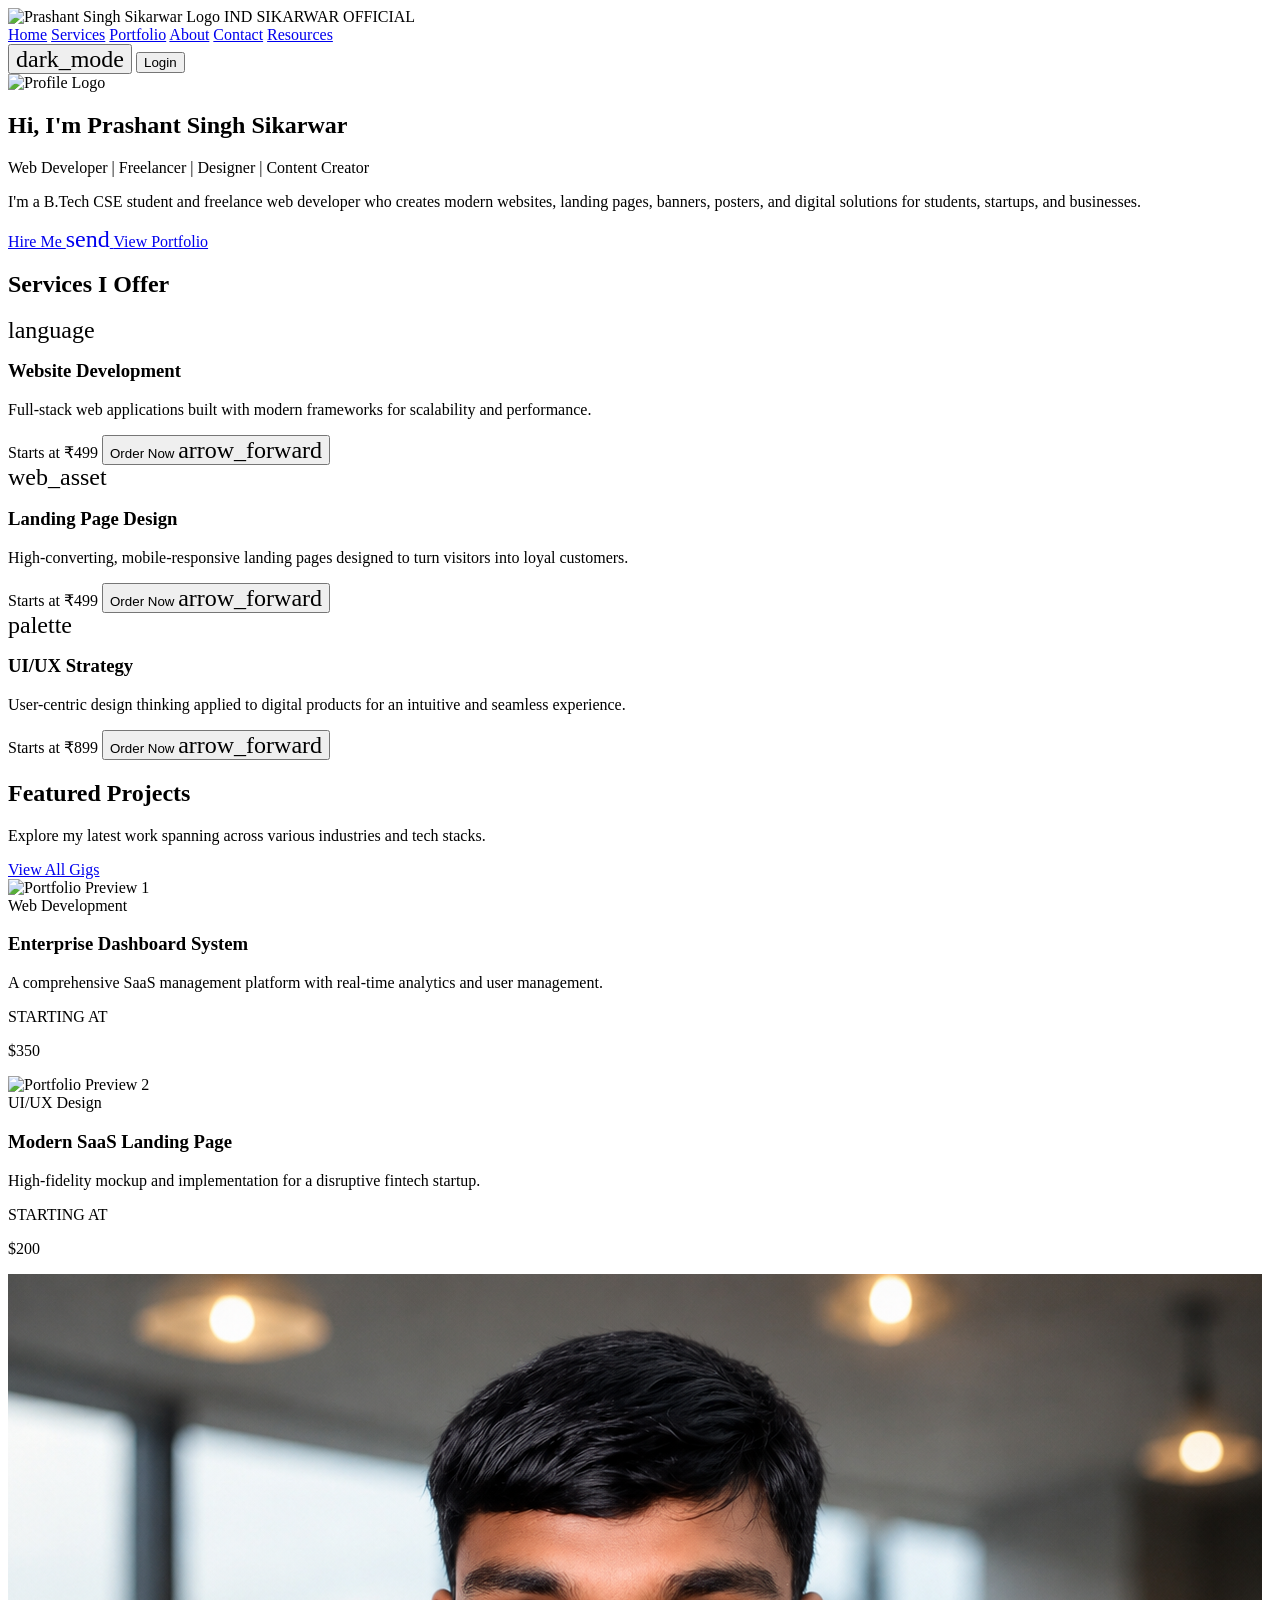
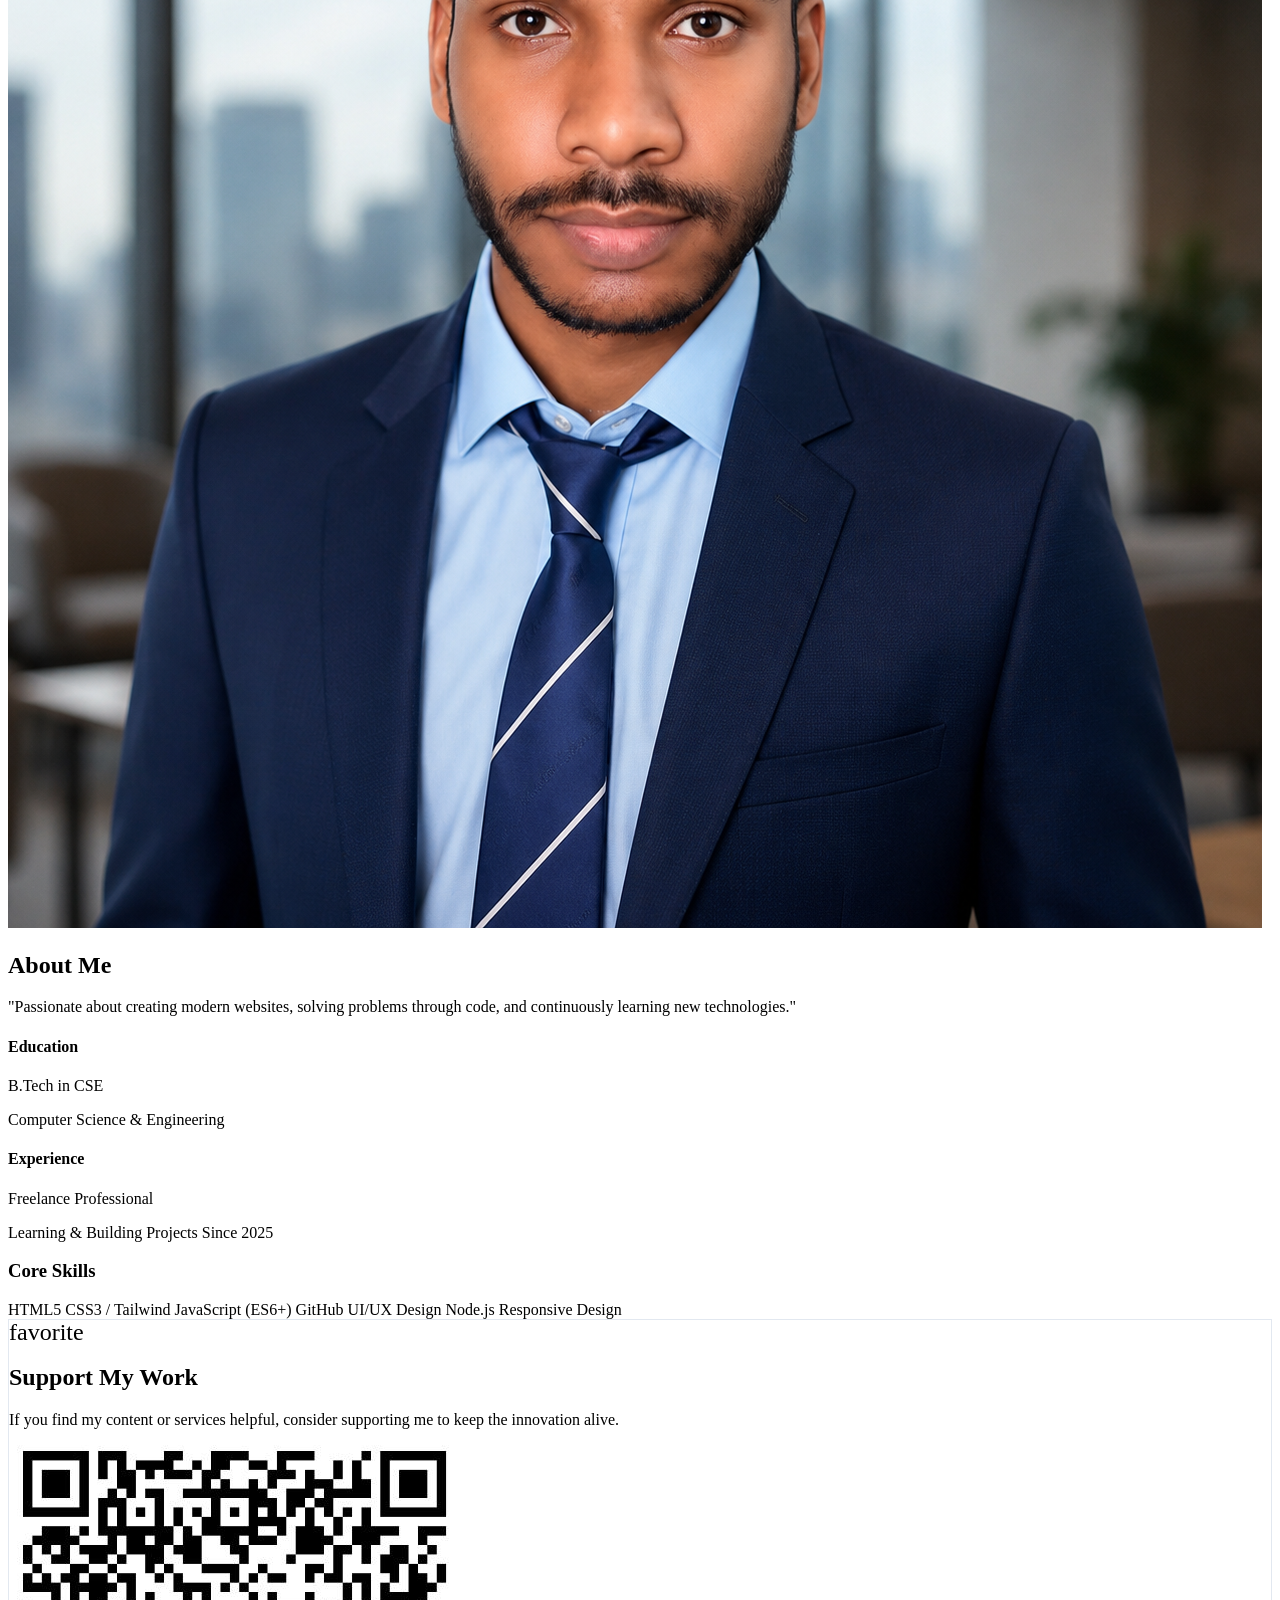
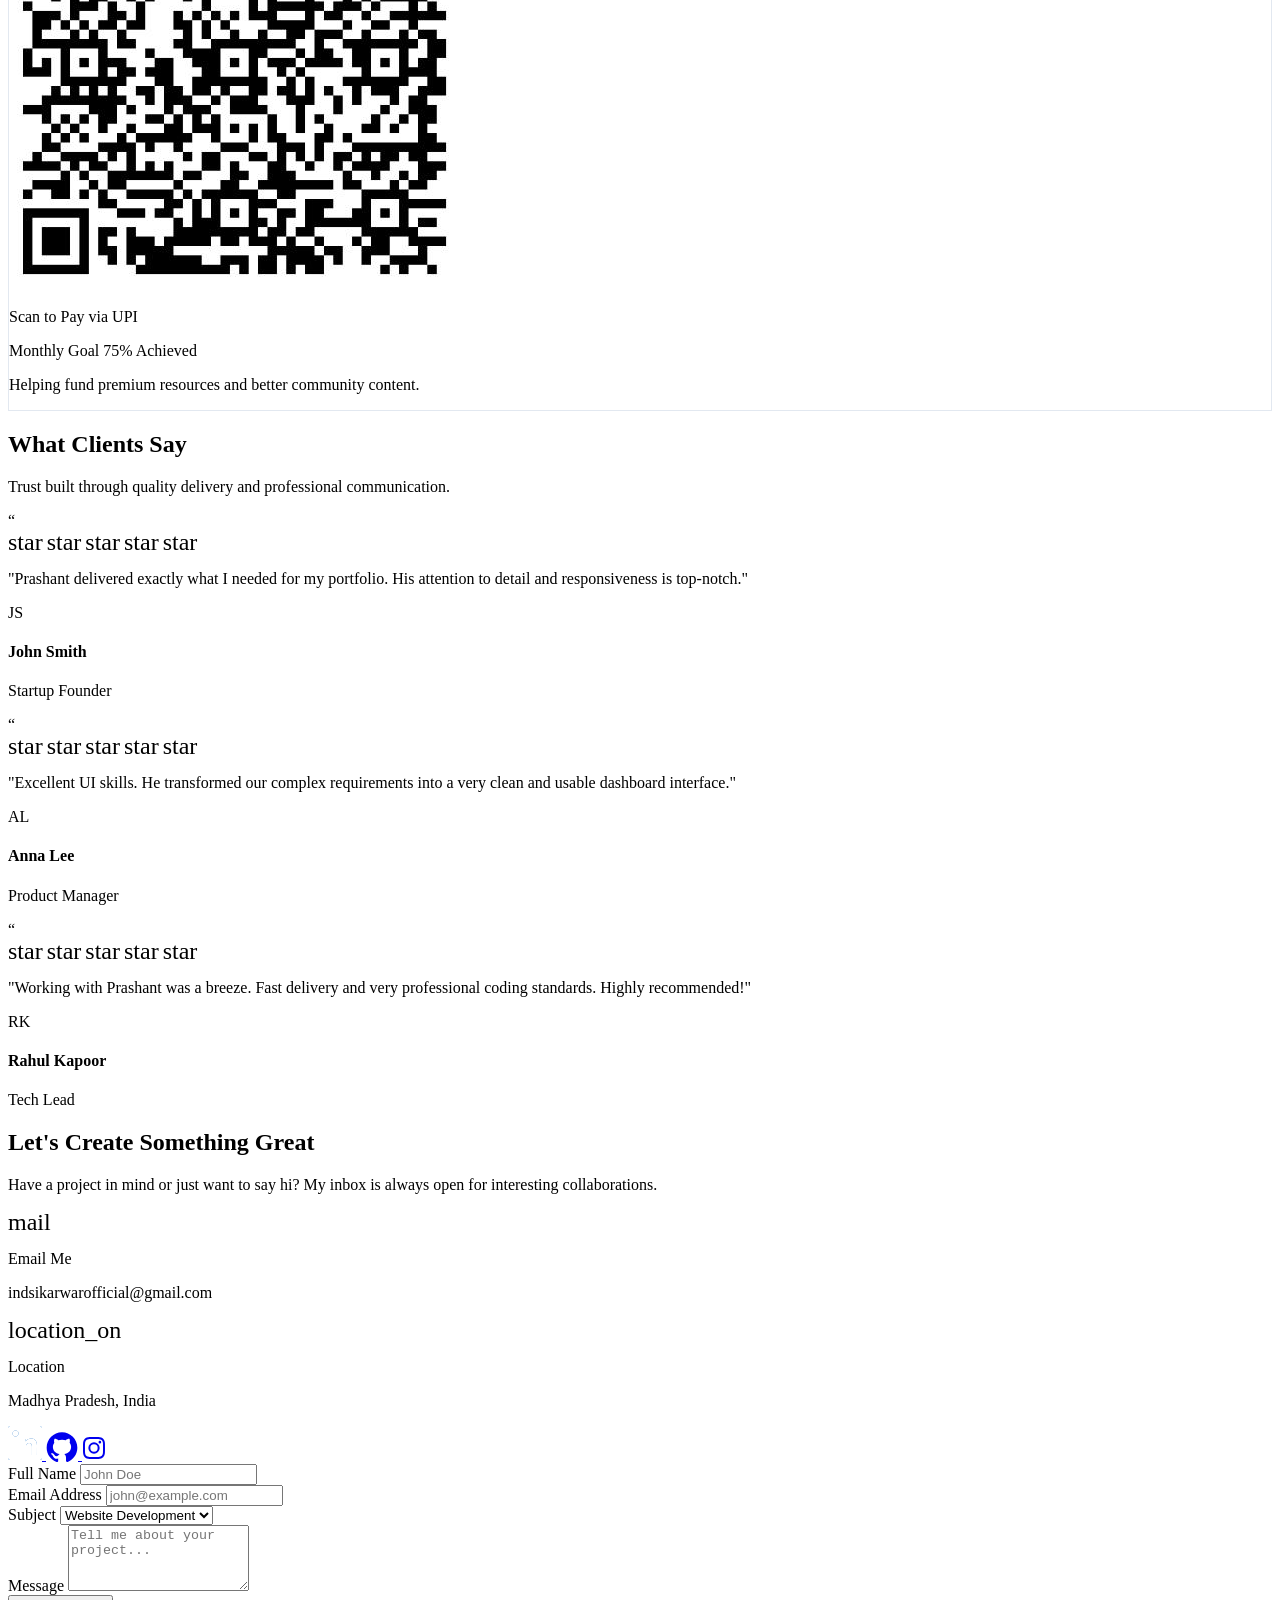
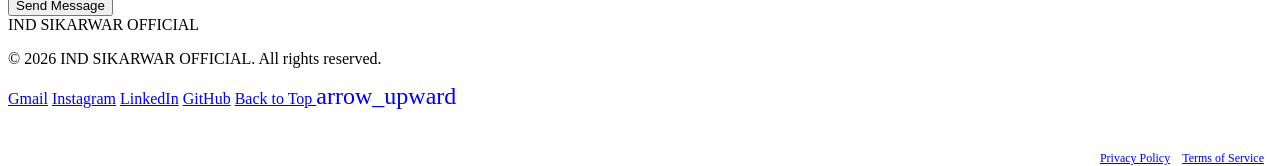
==== index.html @ ed334844 "Add files via upload" ====
<!DOCTYPE html><html class="scroll-smooth" lang="en"><head>
<meta charset="utf-8">
<meta content="width=device-width, initial-scale=1.0" name="viewport">
<title>IND SIKARWAR OFFICIAL | Web Developer &amp; Designer</title>
<script src="https://cdn.tailwindcss.com?plugins=forms,container-queries"></script>
<link href="m1.css" rel="stylesheet">
<link href="m2.css" rel="stylesheet">
<link href="m3.css" rel="stylesheet">
<script id="tailwind-config">
        tailwind.config = {
            darkMode: "class",
            theme: {
                extend: {
                    "colors": {
                        "background": "#f4fbf8",
                        "inverse-surface": "#2b3230",
                        "primary-fixed-dim": "#4fdbc8",
                        "surface-container-lowest": "#ffffff",
                        "on-background": "#161d1b",
                        "on-surface-variant": "#3c4947",
                        "surface-bright": "#f4fbf8",
                        "on-secondary-container": "#6d5200",
                        "on-tertiary-fixed": "#3a0b00",
                        "surface-container-high": "#e3eae7",
                        "tertiary-fixed": "#ffdbd0",
                        "surface-container-low": "#eff5f2",
                        "on-tertiary-container": "#6c2106",
                        "inverse-primary": "#4fdbc8",
                        "surface-container-highest": "#dde4e1",
                        "surface-tint": "#006b5f",
                        "on-surface": "#161d1b",
                        "on-error": "#ffffff",
                        "primary": "#006b5f",
                        "secondary": "#785a00",
                        "secondary-fixed-dim": "#f7be1d",
                        "error-container": "#ffdad6",
                        "surface-variant": "#dde4e1",
                        "on-secondary-fixed-variant": "#5a4300",
                        "surface": "#f4fbf8",
                        "on-primary-container": "#00423b",
                        "surface-dim": "#d5dbd9",
                        "on-primary-fixed-variant": "#005048",
                        "outline": "#6c7a77",
                        "secondary-fixed": "#ffdf9a",
                        "error": "#ba1a1a",
                        "secondary-container": "#fdc425",
                        "outline-variant": "#bbcac6",
                        "primary-container": "#14b8a6",
                        "on-primary": "#ffffff",
                        "on-secondary": "#ffffff",
                        "tertiary-container": "#f38764",
                        "tertiary": "#9b4426",
                        "tertiary-fixed-dim": "#ffb59e",
                        "surface-container": "#e9efec",
                        "on-primary-fixed": "#00201c",
                        "on-tertiary-fixed-variant": "#7c2d11",
                        "inverse-on-surface": "#ecf2ef",
                        "on-error-container": "#93000a",
                        "primary-fixed": "#71f8e4",
                        "on-secondary-fixed": "#251a00",
                        "on-tertiary": "#ffffff"
                    },
                    "borderRadius": {
                        "DEFAULT": "0.25rem",
                        "lg": "0.5rem",
                        "xl": "0.75rem",
                        "full": "9999px"
                    },
                    "spacing": {
                        "xl": "80px",
                        "container-max": "1280px",
                        "base": "4px",
                        "xs": "8px",
                        "sm": "16px",
                        "md": "24px",
                        "lg": "48px",
                        "gutter": "24px"
                    },
                    "fontFamily": {
                        "display-lg-mobile": ["Sora"],
                        "body-md": ["Inter"],
                        "headline-md": ["Sora"],
                        "headline-sm": ["Sora"],
                        "body-lg": ["Inter"],
                        "display-lg": ["Sora"],
                        "label-caps": ["Inter"]
                    },
                    "fontSize": {
                        "display-lg-mobile": ["32px", {"lineHeight": "1.2", "letterSpacing": "-0.02em", "fontWeight": "700"}],
                        "body-md": ["16px", {"lineHeight": "1.6", "fontWeight": "400"}],
                        "headline-md": ["30px", {"lineHeight": "1.3", "fontWeight": "600"}],
                        "headline-sm": ["24px", {"lineHeight": "1.4", "fontWeight": "600"}],
                        "body-lg": ["18px", {"lineHeight": "1.6", "fontWeight": "400"}],
                        "display-lg": ["48px", {"lineHeight": "1.1", "letterSpacing": "-0.02em", "fontWeight": "700"}],
                        "label-caps": ["12px", {"lineHeight": "1.0", "letterSpacing": "0.05em", "fontWeight": "600"}]
                    }
                },
            },
        }
    </script>
<style>
        .glass-card {
            background: rgba(255, 255, 255, 0.7);
            backdrop-filter: blur(12px);
            border: 1px solid rgba(226, 232, 240, 1);
        }
        .hero-blob {
            filter: blur(60px);
            opacity: 0.4;
            z-index: -1;
        }
        .material-symbols-outlined {
            font-variation-settings: 'FILL' 0, 'wght' 400, 'GRAD' 0, 'opsz' 24;
        }
        .terms {
            position: absolute;
            /* bottom: 16px; */
            right: 16px;
            /* font-size: 12px; */
            /* margin-right: 16px; */
            margin-top: 40px;
        }
        .terms a {
            font-size: 12px;
            margin-left: 8px;
            text-decoration: underline;
        }
    </style>
</head>
<script src="scriptdark.js"></script>
<body class="bg-background text-on-background font-body-md selection:bg-primary-container selection:text-on-primary-container">
<!-- TopNavBar -->
<header class="fixed top-0 w-full z-50 bg-inverse-surface/80 backdrop-blur-md border-b border-white/10 shadow-md">
<nav class="flex justify-between items-center px-8 py-4 max-w-container-max mx-auto">
<div class="flex items-center gap-3">
<img alt="Prashant Singh Sikarwar Logo" class="w-10 h-10 rounded-full" src="https://lh3.googleusercontent.com/aida-public/[base64]">
<span class="font-display-lg-mobile text-[24px] font-bold text-primary-fixed">IND SIKARWAR OFFICIAL</span>
</div>
<div class="hidden md:flex gap-8 items-center">
<a class="text-primary-fixed-dim border-b-2 border-secondary font-bold pb-1 font-body-md text-body-md" href="#home">Home</a>
<a class="text-surface-container-highest hover:text-primary-fixed-dim transition-colors font-body-md text-body-md" href="#services">Services</a>
<a class="text-surface-container-highest hover:text-primary-fixed-dim transition-colors font-body-md text-body-md" href="#portfolio">Portfolio</a>
<a class="text-surface-container-highest hover:text-primary-fixed-dim transition-colors font-body-md text-body-md" href="#about">About</a>
<a class="text-surface-container-highest hover:text-primary-fixed-dim transition-colors font-body-md text-body-md" href="#contact">Contact</a>
<a class="text-surface-container-highest hover:text-primary-fixed-dim transition-colors font-body-md text-body-md" href="resources_downloads/code.html">Resources</a>
</div>
<div class="flex items-center gap-4">
<button id="darkModeToggle"
class="material-symbols-outlined text-primary-fixed-dim cursor-pointer hover:bg-white/5 p-2 rounded-full transition-all">
dark_mode
<!-- <span class="material-symbols-outlined text-primary-fixed-dim cursor-pointer hover:bg-white/5 p-2 rounded-full transition-all">dark_mode</span> -->
</button>

<a href="login_resource_center/code.html">
    <button class="bg-primary-container text-on-primary-container px-6 py-2 rounded-lg font-bold active:scale-95 transition-transform">Login</button>
</a>
</div>
</nav>
</header>
<main>
<!-- Hero Section -->
<section class="relative pt-32 pb-xl overflow-hidden px-gutter" id="home">
<div class="absolute top-20 left-1/4 w-72 h-72 bg-primary hero-blob rounded-full animate-pulse"></div>
<div class="absolute bottom-20 right-1/4 w-96 h-96 bg-secondary-container hero-blob rounded-full animate-bounce" style="animation-duration: 8s"></div>
<div class="max-w-container-max mx-auto text-center flex flex-col items-center">
<div class="mb-8 relative group">
<div class="absolute -inset-1 bg-gradient-to-r from-primary to-secondary rounded-full blur opacity-25 group-hover:opacity-50 transition duration-1000"></div>
<img alt="Profile Logo" class="relative w-40 h-40 rounded-full border-4 border-white shadow-xl" src="https://lh3.googleusercontent.com/aida-public/[base64]">
</div>
<h1 class="font-display-lg text-display-lg md:text-[64px] text-on-background mb-4">
                    Hi, I'm <span class="text-primary">Prashant Singh Sikarwar</span>
</h1>
<p class="font-headline-sm text-headline-sm text-on-surface-variant mb-6">
                    Web Developer | Freelancer | Designer | Content Creator
                </p>
<p class="max-w-2xl text-body-lg text-on-surface-variant mb-10 leading-relaxed">
                    I'm a B.Tech CSE student and freelance web developer who creates modern websites, landing pages, banners, posters, and digital solutions for students, startups, and businesses.
                </p>
<div class="flex flex-col sm:flex-row gap-4">
<a class="bg-primary text-on-primary px-10 py-4 rounded-xl font-bold text-body-lg hover:shadow-lg hover:shadow-primary/20 transition-all flex items-center gap-2" href="#contact">
                        Hire Me <span class="material-symbols-outlined">send</span>
</a>
<a class="border-2 border-primary text-primary px-10 py-4 rounded-xl font-bold text-body-lg hover:bg-primary/5 transition-all" href="#portfolio">
                        View Portfolio
                    </a>
</div>
</div>
</section>
<!-- Services Section -->
<section class="py-xl bg-surface-container-low px-gutter" id="services">
<div class="max-w-container-max mx-auto">
<div class="text-center mb-16">
<h2 class="font-display-lg text-display-lg text-on-background mb-4">Services I Offer</h2>
<div class="w-20 h-1.5 bg-primary mx-auto rounded-full"></div>
</div>
<div class="grid grid-cols-1 md:grid-cols-2 lg:grid-cols-3 gap-8">
<!-- Service Card 1 -->
<div class="bg-surface-container-lowest p-8 rounded-xl border border-outline-variant hover:-translate-y-2 transition-all duration-300 shadow-sm group">
<div class="w-14 h-14 bg-primary-container/10 text-primary rounded-xl flex items-center justify-center mb-6 group-hover:bg-primary group-hover:text-on-primary transition-colors">
<span class="material-symbols-outlined text-4xl">language</span>
</div>
<h3 class="font-headline-sm text-headline-sm mb-3">Website Development</h3>
<p class="text-on-surface-variant mb-6">Full-stack web applications built with modern frameworks for scalability and performance.</p>
<div class="flex items-center justify-between mt-auto">
<span class="text-secondary font-bold">Starts at ₹499</span>
<button class="text-primary font-bold flex items-center gap-1 hover:gap-2 transition-all">Order Now <span class="material-symbols-outlined">arrow_forward</span></button>
</div>
</div>
<!-- Service Card 2 -->
<div class="bg-surface-container-lowest p-8 rounded-xl border border-outline-variant hover:-translate-y-2 transition-all duration-300 shadow-sm group">
<div class="w-14 h-14 bg-primary-container/10 text-primary rounded-xl flex items-center justify-center mb-6 group-hover:bg-primary group-hover:text-on-primary transition-colors">
<span class="material-symbols-outlined text-4xl">web_asset</span>
</div>
<h3 class="font-headline-sm text-headline-sm mb-3">Landing Page Design</h3>
<p class="text-on-surface-variant mb-6">High-converting, mobile-responsive landing pages designed to turn visitors into loyal customers.</p>
<div class="flex items-center justify-between mt-auto">
<span class="text-secondary font-bold">Starts at ₹499</span>
<button class="text-primary font-bold flex items-center gap-1 hover:gap-2 transition-all">Order Now <span class="material-symbols-outlined">arrow_forward</span></button>
</div>
</div>
<!-- Service Card 3 -->
<div class="bg-surface-container-lowest p-8 rounded-xl border border-outline-variant hover:-translate-y-2 transition-all duration-300 shadow-sm group">
<div class="w-14 h-14 bg-primary-container/10 text-primary rounded-xl flex items-center justify-center mb-6 group-hover:bg-primary group-hover:text-on-primary transition-colors">
<span class="material-symbols-outlined text-4xl">palette</span>
</div>
<h3 class="font-headline-sm text-headline-sm mb-3">UI/UX Strategy</h3>
<p class="text-on-surface-variant mb-6">User-centric design thinking applied to digital products for an intuitive and seamless experience.</p>
<div class="flex items-center justify-between mt-auto">
<span class="text-secondary font-bold">Starts at ₹899</span>
<button class="text-primary font-bold flex items-center gap-1 hover:gap-2 transition-all">Order Now <span class="material-symbols-outlined">arrow_forward</span></button>
</div>
</div>
</div>
</div>
</section>
<!-- Portfolio Section -->
<section class="py-xl px-gutter" id="portfolio">
<div class="max-w-container-max mx-auto">
<div class="flex flex-col md:flex-row justify-between items-end mb-16 gap-4">
<div>
<h2 class="font-display-lg text-display-lg text-on-background mb-2">Featured Projects</h2>
<p class="text-on-surface-variant max-w-md">Explore my latest work spanning across various industries and tech stacks.</p>
</div>
<a class="text-primary font-bold border-b-2 border-primary pb-1" href="#">View All Gigs</a>
</div>
<div class="grid grid-cols-1 md:grid-cols-2 gap-10">
<!-- Portfolio Item 1 -->
<div class="group cursor-pointer">
<div class="overflow-hidden rounded-xl bg-surface-container mb-4 shadow-sm">
<img alt="Portfolio Preview 1" class="w-full aspect-[1.75] object-cover group-hover:scale-105 transition-transform duration-500" src="https://lh3.googleusercontent.com/aida-public/[base64]">
</div>
<div class="flex justify-between items-start">
<div>
<span class="bg-primary-container/10 text-primary px-3 py-1 rounded-full text-xs font-bold mb-2 inline-block">Web Development</span>
<h3 class="font-headline-sm text-headline-sm mb-2 group-hover:text-primary transition-colors">Enterprise Dashboard System</h3>
<p class="text-on-surface-variant line-clamp-2">A comprehensive SaaS management platform with real-time analytics and user management.</p>
</div>
<div class="text-right">
<p class="text-label-caps text-on-surface-variant mb-1">STARTING AT</p>
<p class="font-bold text-headline-sm text-on-surface">$350</p>
</div>
</div>
</div>
<!-- Portfolio Item 2 -->
<div class="group cursor-pointer">
<div class="overflow-hidden rounded-xl bg-surface-container mb-4 shadow-sm">
<img alt="Portfolio Preview 2" class="w-full aspect-[1.75] object-cover group-hover:scale-105 transition-transform duration-500" src="https://lh3.googleusercontent.com/aida-public/[base64]">
</div>
<div class="flex justify-between items-start">
<div>
<span class="bg-secondary-container/10 text-secondary-fixed-dim px-3 py-1 rounded-full text-xs font-bold mb-2 inline-block">UI/UX Design</span>
<h3 class="font-headline-sm text-headline-sm mb-2 group-hover:text-primary transition-colors">Modern SaaS Landing Page</h3>
<p class="text-on-surface-variant line-clamp-2">High-fidelity mockup and implementation for a disruptive fintech startup.</p>
</div>
<div class="text-right">
<p class="text-label-caps text-on-surface-variant mb-1">STARTING AT</p>
<p class="font-bold text-headline-sm text-on-surface">$200</p>
</div>
</div>
</div>
</div>
</div>
</section>
<!-- About Me & Skills Section -->
<section class="py-xl bg-surface-container px-gutter" id="about">
<div class="max-w-container-max mx-auto">
<div class="grid grid-cols-1 lg:grid-cols-12 gap-12 items-center">
<div class="lg:col-span-5">
<div class="relative">
<div class="absolute -top-4 -left-4 w-24 h-24 border-t-4 border-l-4 border-primary rounded-tl-3xl"></div>
<img alt="Prashant Singh Sikarwar" class="w-full aspect-square object-cover rounded-3xl shadow-2xl relative z-10" src="i am.png">
<div class="absolute -bottom-4 -right-4 w-24 h-24 border-b-4 border-r-4 border-secondary rounded-br-3xl"></div>
</div>
</div>
<div class="lg:col-span-7">
<h2 class="font-display-lg text-display-lg mb-6">About Me</h2>
<div class="bg-surface-container-lowest p-8 rounded-2xl mb-8 border border-outline-variant">
<p class="text-body-lg text-on-surface-variant mb-6 italic">
                                "Passionate about creating modern websites, solving problems through code, and continuously learning new technologies."
                            </p>
<div class="grid grid-cols-1 md:grid-cols-2 gap-6">
<div>
<h4 class="font-bold text-primary mb-1">Education</h4>
<p class="text-on-surface font-semibold">B.Tech in CSE</p>
<p class="text-on-surface-variant text-sm">Computer Science &amp; Engineering</p>
</div>
<div>
<h4 class="font-bold text-primary mb-1">Experience</h4>
<p class="text-on-surface font-semibold">Freelance Professional</p>
<p class="text-on-surface-variant text-sm">Learning & Building Projects Since 2025</p>
</div>
</div>
</div>
<h3 class="font-headline-sm text-headline-sm mb-4">Core Skills</h3>
<div class="flex flex-wrap gap-3">
<span class="px-4 py-2 bg-primary/10 text-primary rounded-lg font-bold">HTML5</span>
<span class="px-4 py-2 bg-primary/10 text-primary rounded-lg font-bold">CSS3 / Tailwind</span>
<span class="px-4 py-2 bg-primary/10 text-primary rounded-lg font-bold">JavaScript (ES6+)</span>
<span class="px-4 py-2 bg-primary/10 text-primary rounded-lg font-bold">GitHub</span>
<span class="px-4 py-2 bg-primary/10 text-primary rounded-lg font-bold">UI/UX Design</span>
<span class="px-4 py-2 bg-primary/10 text-primary rounded-lg font-bold">Node.js</span>
<span class="px-4 py-2 bg-primary/10 text-primary rounded-lg font-bold">Responsive Design</span>
</div>
</div>
</div>
</div>
</section>
<!-- Donate Section -->
<section class="py-xl px-gutter">
<div class="max-w-4xl mx-auto glass-card p-10 rounded-3xl text-center shadow-xl border-primary/10">
<div class="flex justify-center mb-6">
<div class="w-16 h-16 bg-secondary-container rounded-full flex items-center justify-center text-on-secondary-container">
<span class="material-symbols-outlined text-4xl">favorite</span>
</div>
</div>
<h2 class="font-display-lg text-headline-md mb-4">Support My Work</h2>
<p class="text-on-surface-variant mb-8 max-w-lg mx-auto">If you find my content or services helpful, consider supporting me to keep the innovation alive.</p>
<div class="flex flex-col md:flex-row items-center gap-10 bg-surface-container-low p-6 rounded-2xl">
<div class="bg-white p-4 rounded-xl shadow-inner">
<div class="w-32 h-32 bg-slate-100 flex items-center justify-center rounded border border-dashed border-slate-300">
<span class="material-symbols-outlined text-4xl text-slate-400"><img src="my qr.jpeg" alt="qr code" class="qr"></span>
</div>
<p class="mt-2 text-[10px] font-bold text-slate-500 uppercase tracking-widest">Scan to Pay via UPI</p>
</div>
<div class="flex-1 w-full text-left">
<div class="flex justify-between items-center mb-2">
<span class="font-bold text-on-surface">Monthly Goal</span>
<span class="text-primary font-bold">75% Achieved</span>
</div>
<div class="w-full bg-surface-variant h-4 rounded-full overflow-hidden">
<div class="bg-primary h-full w-[75%] rounded-full shadow-[0_0_10px_rgba(0,107,95,0.4)]"></div>
</div>
<p class="mt-4 text-sm text-on-surface-variant">Helping fund premium resources and better community content.</p>
</div>
</div>
</div>
</section>
<!-- Testimonials -->
<section class="py-xl bg-surface-bright px-gutter">
<div class="max-w-container-max mx-auto">
<div class="text-center mb-16">
<h2 class="font-display-lg text-display-lg mb-4">What Clients Say</h2>
<p class="text-on-surface-variant">Trust built through quality delivery and professional communication.</p>
</div>
<div class="grid grid-cols-1 md:grid-cols-3 gap-8">
<!-- Testimonial 1 -->
<div class="bg-surface-container-lowest p-8 rounded-xl border border-outline-variant shadow-sm relative">
<div class="absolute -top-4 left-8 text-6xl text-primary/20 font-serif">“</div>
<div class="flex gap-1 mb-4 text-secondary">
<span class="material-symbols-outlined" style="font-variation-settings: 'FILL' 1;">star</span>
<span class="material-symbols-outlined" style="font-variation-settings: 'FILL' 1;">star</span>
<span class="material-symbols-outlined" style="font-variation-settings: 'FILL' 1;">star</span>
<span class="material-symbols-outlined" style="font-variation-settings: 'FILL' 1;">star</span>
<span class="material-symbols-outlined" style="font-variation-settings: 'FILL' 1;">star</span>
</div>
<p class="text-on-surface-variant mb-6">"Prashant delivered exactly what I needed for my portfolio. His attention to detail and responsiveness is top-notch."</p>
<div class="flex items-center gap-4">
<div class="w-12 h-12 bg-surface-container rounded-full flex items-center justify-center text-primary font-bold">JS</div>
<div>
<h4 class="font-bold">John Smith</h4>
<p class="text-xs text-on-surface-variant">Startup Founder</p>
</div>
</div>
</div>
<!-- Testimonial 2 -->
<div class="bg-surface-container-lowest p-8 rounded-xl border border-outline-variant shadow-sm relative">
<div class="absolute -top-4 left-8 text-6xl text-primary/20 font-serif">“</div>
<div class="flex gap-1 mb-4 text-secondary">
<span class="material-symbols-outlined" style="font-variation-settings: 'FILL' 1;">star</span>
<span class="material-symbols-outlined" style="font-variation-settings: 'FILL' 1;">star</span>
<span class="material-symbols-outlined" style="font-variation-settings: 'FILL' 1;">star</span>
<span class="material-symbols-outlined" style="font-variation-settings: 'FILL' 1;">star</span>
<span class="material-symbols-outlined" style="font-variation-settings: 'FILL' 1;">star</span>
</div>
<p class="text-on-surface-variant mb-6">"Excellent UI skills. He transformed our complex requirements into a very clean and usable dashboard interface."</p>
<div class="flex items-center gap-4">
<div class="w-12 h-12 bg-surface-container rounded-full flex items-center justify-center text-primary font-bold">AL</div>
<div>
<h4 class="font-bold">Anna Lee</h4>
<p class="text-xs text-on-surface-variant">Product Manager</p>
</div>
</div>
</div>
<!-- Testimonial 3 -->
<div class="bg-surface-container-lowest p-8 rounded-xl border border-outline-variant shadow-sm relative">
<div class="absolute -top-4 left-8 text-6xl text-primary/20 font-serif">“</div>
<div class="flex gap-1 mb-4 text-secondary">
<span class="material-symbols-outlined" style="font-variation-settings: 'FILL' 1;">star</span>
<span class="material-symbols-outlined" style="font-variation-settings: 'FILL' 1;">star</span>
<span class="material-symbols-outlined" style="font-variation-settings: 'FILL' 1;">star</span>
<span class="material-symbols-outlined" style="font-variation-settings: 'FILL' 1;">star</span>
<span class="material-symbols-outlined" style="font-variation-settings: 'FILL' 1;">star</span>
</div>
<p class="text-on-surface-variant mb-6">"Working with Prashant was a breeze. Fast delivery and very professional coding standards. Highly recommended!"</p>
<div class="flex items-center gap-4">
<div class="w-12 h-12 bg-surface-container rounded-full flex items-center justify-center text-primary font-bold">RK</div>
<div>
<h4 class="font-bold">Rahul Kapoor</h4>
<p class="text-xs text-on-surface-variant">Tech Lead</p>
</div>
</div>
</div>
</div>
</div>
</section>
<!-- Contact Section -->
<section class="py-xl px-gutter bg-on-background text-on-primary" id="contact">
<div class="max-w-container-max mx-auto">
<div class="grid grid-cols-1 lg:grid-cols-2 gap-16">
<div>
<h2 class="font-display-lg text-display-lg mb-6">Let's Create Something Great</h2>
<p class="text-surface-variant text-body-lg mb-10">Have a project in mind or just want to say hi? My inbox is always open for interesting collaborations.</p>
<div class="space-y-6">
<div class="flex items-center gap-4">
<div class="w-12 h-12 bg-primary/20 rounded-full flex items-center justify-center text-primary-fixed">
<span class="material-symbols-outlined">mail</span>
</div>
<div>
<p class="text-xs text-surface-variant uppercase font-bold">Email Me</p>
<p class="text-lg">indsikarwarofficial@gmail.com</p>
</div>
</div>
<div class="flex items-center gap-4">
<div class="w-12 h-12 bg-primary/20 rounded-full flex items-center justify-center text-primary-fixed">
<span class="material-symbols-outlined">location_on</span>
</div>
<div>
<p class="text-xs text-surface-variant uppercase font-bold">Location</p>
<p class="text-lg">Madhya Pradesh, India</p>
</div>
</div>
</div>
<div class="flex gap-4 mt-12">
<a class="w-12 h-12 bg-white/5 hover:bg-primary transition-colors rounded-full flex items-center justify-center" href="https://www.linkedin.com/in/prashant-singh-sikarwar-1aa731371/">
<!-- <img alt="LinkedIn" class="w-6 h-6 invert" src="https://lh3.googleusercontent.com/aida-public/[base64]"> -->
 <svg class="w-6 h-6 invert" xmlns="http://www.w3.org/2000/svg" id="linkedin-bug-blue-medium" width="34" height="34" aria-hidden="false" data-supported-dps="34x34" viewBox="0 0 34 34" data-token-id="417" class="_77e28b92 _4bc1e617 d86a795a _5fedb806" componentkey="4190caa9-7aed-488a-9123-72245e78bc7b" role="img" aria-label="LinkedIn" style="width: 34px; min-width: 34px; height: 34px; min-height: 34px;"><path fill="#0a66c2" d="M34 2.5v29a2.5 2.5 0 0 1-2.5 2.5h-29A2.5 2.5 0 0 1 0 31.5v-29A2.5 2.5 0 0 1 2.5 0h29A2.5 2.5 0 0 1 34 2.5M10 13H5v16h5zm.45-5.5a2.88 2.88 0 0 0-2.86-2.9H7.5a2.9 2.9 0 0 0 0 5.8 2.88 2.88 0 0 0 2.95-2.81zM29 19.28c0-4.81-3.06-6.68-6.1-6.68a5.7 5.7 0 0 0-5.06 2.58h-.14V13H13v16h5v-8.51a3.32 3.32 0 0 1 3-3.58h.19c1.59 0 2.77 1 2.77 3.52V29h5z" display="var(--svgDisplayLight)"></path><path fill="#fff" d="M34 2.5v29a2.5 2.5 0 0 1-2.5 2.5h-29A2.5 2.5 0 0 1 0 31.5v-29A2.5 2.5 0 0 1 2.5 0h29A2.5 2.5 0 0 1 34 2.5M10 13H5v16h5zm.45-5.5a2.88 2.88 0 0 0-2.86-2.9H7.5a2.9 2.9 0 0 0 0 5.8 2.88 2.88 0 0 0 2.95-2.81zM29 19.28c0-4.81-3.06-6.68-6.1-6.68a5.7 5.7 0 0 0-5.06 2.58h-.14V13H13v16h5v-8.51a3.32 3.32 0 0 1 3-3.58h.19c1.59 0 2.77 1 2.77 3.52V29h5z" display="var(--svgDisplayDark)"></path></svg>
</a>
<a class="w-12 h-12 bg-white/5 hover:bg-primary transition-colors rounded-full flex items-center justify-center" href="https://github.com/sikarwarbhai94">
<!-- <img alt="GitHub" class="w-6 h-6 invert" src="https://lh3.googleusercontent.com/aida-public/[base64]"> -->
 <svg data-component="Octicon" aria-hidden="true" focusable="false" class="w-6 h-6 invert" viewBox="0 0 24 24" width="32" height="32" fill="currentColor" display="inline-block" overflow="visible" style="vertical-align:text-bottom"><path d="M10.226 17.284c-2.965-.36-5.054-2.493-5.054-5.256 0-1.123.404-2.336 1.078-3.144-.292-.741-.247-2.314.09-2.965.898-.112 2.111.36 2.83 1.01.853-.269 1.752-.404 2.853-.404 1.1 0 1.999.135 2.807.382.696-.629 1.932-1.1 2.83-.988.315.606.36 2.179.067 2.942.72.854 1.101 2 1.101 3.167 0 2.763-2.089 4.852-5.098 5.234.763.494 1.28 1.572 1.28 2.807v2.336c0 .674.561 1.056 1.235.786 4.066-1.55 7.255-5.615 7.255-10.646C23.5 6.188 18.334 1 11.978 1 5.62 1 .5 6.188.5 12.545c0 4.986 3.167 9.12 7.435 10.669.606.225 1.19-.18 1.19-.786V20.63a2.9 2.9 0 0 1-1.078.224c-1.483 0-2.359-.808-2.987-2.313-.247-.607-.517-.966-1.034-1.033-.27-.023-.359-.135-.359-.27 0-.27.45-.471.898-.471.652 0 1.213.404 1.797 1.235.45.651.921.943 1.483.943.561 0 .92-.202 1.437-.719.382-.381.674-.718.944-.943"></path></svg>
</a>
<a class="w-12 h-12 bg-white/5 hover:bg-primary transition-colors rounded-full flex items-center justify-center" href="https://www.instagram.com/sikarwar_yt/">
<!-- <img alt="Instagram" class="w-6 h-6 invert" src="https://lh3.googleusercontent.com/aida-public/[base64]"> -->
  <svg aria-label="Instagram" class="w-6 h-6 invert" fill="currentColor" height="24" role="img" viewBox="0 0 24 24" width="24"><title>Instagram</title><path d="M12 2.982c2.937 0 3.285.011 4.445.064a6.087 6.087 0 0 1 2.042.379 3.408 3.408 0 0 1 1.265.823 3.408 3.408 0 0 1 .823 1.265 6.087 6.087 0 0 1 .379 2.042c.053 1.16.064 1.508.064 4.445s-.011 3.285-.064 4.445a6.087 6.087 0 0 1-.379 2.042 3.643 3.643 0 0 1-2.088 2.088 6.087 6.087 0 0 1-2.042.379c-1.16.053-1.508.064-4.445.064s-3.285-.011-4.445-.064a6.087 6.087 0 0 1-2.043-.379 3.408 3.408 0 0 1-1.264-.823 3.408 3.408 0 0 1-.823-1.265 6.087 6.087 0 0 1-.379-2.042c-.053-1.16-.064-1.508-.064-4.445s.011-3.285.064-4.445a6.087 6.087 0 0 1 .379-2.042 3.408 3.408 0 0 1 .823-1.265 3.408 3.408 0 0 1 1.265-.823 6.087 6.087 0 0 1 2.042-.379c1.16-.053 1.508-.064 4.445-.064M12 1c-2.987 0-3.362.013-4.535.066a8.074 8.074 0 0 0-2.67.511 5.392 5.392 0 0 0-1.949 1.27 5.392 5.392 0 0 0-1.269 1.948 8.074 8.074 0 0 0-.51 2.67C1.012 8.638 1 9.013 1 12s.013 3.362.066 4.535a8.074 8.074 0 0 0 .511 2.67 5.392 5.392 0 0 0 1.27 1.949 5.392 5.392 0 0 0 1.948 1.269 8.074 8.074 0 0 0 2.67.51C8.638 22.988 9.013 23 12 23s3.362-.013 4.535-.066a8.074 8.074 0 0 0 2.67-.511 5.625 5.625 0 0 0 3.218-3.218 8.074 8.074 0 0 0 .51-2.67C22.988 15.362 23 14.987 23 12s-.013-3.362-.066-4.535a8.074 8.074 0 0 0-.511-2.67 5.392 5.392 0 0 0-1.27-1.949 5.392 5.392 0 0 0-1.948-1.269 8.074 8.074 0 0 0-2.67-.51C15.362 1.012 14.987 1 12 1Zm0 5.351A5.649 5.649 0 1 0 17.649 12 5.649 5.649 0 0 0 12 6.351Zm0 9.316A3.667 3.667 0 1 1 15.667 12 3.667 3.667 0 0 1 12 15.667Zm5.872-10.859a1.32 1.32 0 1 0 1.32 1.32 1.32 1.32 0 0 0-1.32-1.32Z"></path></svg>
</a>
</div>
</div>
<div class="bg-white/5 p-8 md:p-10 rounded-3xl border border-white/10 backdrop-blur-sm">
<form class="space-y-6">
<div class="grid grid-cols-1 md:grid-cols-2 gap-6">
<div class="space-y-2">
<label class="text-sm font-bold text-surface-variant">Full Name</label>
<input class="w-full bg-white/5 border border-white/10 rounded-xl px-4 py-3 focus:ring-2 focus:ring-primary outline-none text-white transition-all" placeholder="John Doe" type="text">
</div>
<div class="space-y-2">
<label class="text-sm font-bold text-surface-variant">Email Address</label>
<input class="w-full bg-white/5 border border-white/10 rounded-xl px-4 py-3 focus:ring-2 focus:ring-primary outline-none text-white transition-all" placeholder="john@example.com" type="email">
</div>
</div>
<div class="space-y-2">
<label class="text-sm font-bold text-surface-variant">Subject</label>
<select class="w-full bg-white/5 border border-white/10 rounded-xl px-4 py-3 focus:ring-2 focus:ring-primary outline-none text-white transition-all appearance-none">
<option class="bg-on-background">Website Development</option>
<option class="bg-on-background">Landing Page</option>
<option class="bg-on-background">UI/UX Design</option>
<option class="bg-on-background">Other Inquiry</option>
</select>
</div>
<div class="space-y-2">
<label class="text-sm font-bold text-surface-variant">Message</label>
<textarea class="w-full bg-white/5 border border-white/10 rounded-xl px-4 py-3 focus:ring-2 focus:ring-primary outline-none text-white transition-all" placeholder="Tell me about your project..." rows="4"></textarea>
</div>
<button class="w-full bg-primary py-4 rounded-xl font-bold text-lg hover:bg-primary-fixed-dim hover:text-on-primary-fixed transition-colors" type="submit">Send Message</button>
</form>
</div>
</div>
</div>
</section>
</main>
<!-- Footer -->
<footer class="bg-inverse-surface dark:bg-on-background w-full py-lg border-t border-outline-variant">
<div class="flex flex-col md:flex-row justify-between items-center px-gutter max-w-container-max mx-auto">
<div class="mb-6 md:mb-0">
<span class="font-headline-sm text-headline-sm text-primary-fixed block mb-2">IND SIKARWAR OFFICIAL</span>
<p class="text-surface-variant text-body-md">© 2026 IND SIKARWAR OFFICIAL. All rights reserved.</p>
</div>
<div class="flex flex-wrap justify-center gap-6">
<a class="text-surface-variant hover:text-secondary-fixed transition-colors font-body-md text-body-md" href="mailto:indsikarwarofficial@gmail.com">Gmail</a>
<a class="text-surface-variant hover:text-secondary-fixed transition-colors font-body-md text-body-md" href="https://www.instagram.com/sikarwar_yt/">Instagram</a>
<a class="text-surface-variant hover:text-secondary-fixed transition-colors font-body-md text-body-md" href="https://www.linkedin.com/in/prashant-singh-sikarwar-1aa731371/">LinkedIn</a>
<a class="text-surface-variant hover:text-secondary-fixed transition-colors font-body-md text-body-md" href="https://github.com/sikarwarbhai94">GitHub</a>
<a class="text-secondary-container font-body-md text-body-md hover:-translate-y-1 transition-transform inline-flex items-center gap-1" href="#home">Back to Top <span class="material-symbols-outlined text-sm">arrow_upward</span></a>
<div class="terms">
<a class="text-surface-variant hover:text-secondary-fixed transition-colors font-body-md text-body-md" href="Privacy Policy\privacy.html">Privacy Policy</a>
<a class="text-surface-variant hover:text-secondary-fixed transition-colors font-body-md text-body-md" href="Privacy Policy\terms.html">Terms of Service</a>
</div>
</div>
</div>
</footer>
<script>
        // Micro-interactions and effects
        document.addEventListener('DOMContentLoaded', () => {
            const navbar = document.querySelector('header');
            window.addEventListener('scroll', () => {
                if (window.scrollY > 50) {
                    navbar.classList.add('py-2', 'shadow-lg');
                    navbar.classList.remove('py-4', 'shadow-md');
                } else {
                    navbar.classList.add('py-4', 'shadow-md');
                    navbar.classList.remove('py-2', 'shadow-lg');
                }
            });

            // Smooth scroll active state observation
            const sections = document.querySelectorAll('section');
            const navLinks = document.querySelectorAll('header nav a');

            window.addEventListener('scroll', () => {
                let current = '';
                sections.forEach(section => {
                    const sectionTop = section.offsetTop;
                    const sectionHeight = section.clientHeight;
                    if (pageYOffset >= (sectionTop - 200)) {
                        current = section.getAttribute('id');
                    }
                });

                navLinks.forEach(link => {
                    link.classList.remove('text-primary-fixed-dim', 'border-b-2', 'border-secondary', 'font-bold');
                    link.classList.add('text-surface-container-highest');
                    if (link.getAttribute('href') === `#${current}`) {
                        link.classList.add('text-primary-fixed-dim', 'border-b-2', 'border-secondary', 'font-bold');
                        link.classList.remove('text-surface-container-highest');
                    }
                });
            });
        });
</script>


</body></html>
---- m1.css ----
/* cyrillic-ext */
@font-face {
  font-family: 'Inter';
  font-style: normal;
  font-weight: 400;
  src: url(https://fonts.gstatic.com/s/inter/v20/UcC73FwrK3iLTeHuS_nVMrMxCp50SjIa2JL7SUc.woff2) format('woff2');
  unicode-range: U+0460-052F, U+1C80-1C8A, U+20B4, U+2DE0-2DFF, U+A640-A69F, U+FE2E-FE2F;
}
/* cyrillic */
@font-face {
  font-family: 'Inter';
  font-style: normal;
  font-weight: 400;
  src: url(https://fonts.gstatic.com/s/inter/v20/UcC73FwrK3iLTeHuS_nVMrMxCp50SjIa0ZL7SUc.woff2) format('woff2');
  unicode-range: U+0301, U+0400-045F, U+0490-0491, U+04B0-04B1, U+2116;
}
/* greek-ext */
@font-face {
  font-family: 'Inter';
  font-style: normal;
  font-weight: 400;
  src: url(https://fonts.gstatic.com/s/inter/v20/UcC73FwrK3iLTeHuS_nVMrMxCp50SjIa2ZL7SUc.woff2) format('woff2');
  unicode-range: U+1F00-1FFF;
}
/* greek */
@font-face {
  font-family: 'Inter';
  font-style: normal;
  font-weight: 400;
  src: url(https://fonts.gstatic.com/s/inter/v20/UcC73FwrK3iLTeHuS_nVMrMxCp50SjIa1pL7SUc.woff2) format('woff2');
  unicode-range: U+0370-0377, U+037A-037F, U+0384-038A, U+038C, U+038E-03A1, U+03A3-03FF;
}
/* vietnamese */
@font-face {
  font-family: 'Inter';
  font-style: normal;
  font-weight: 400;
  src: url(https://fonts.gstatic.com/s/inter/v20/UcC73FwrK3iLTeHuS_nVMrMxCp50SjIa2pL7SUc.woff2) format('woff2');
  unicode-range: U+0102-0103, U+0110-0111, U+0128-0129, U+0168-0169, U+01A0-01A1, U+01AF-01B0, U+0300-0301, U+0303-0304, U+0308-0309, U+0323, U+0329, U+1EA0-1EF9, U+20AB;
}
/* latin-ext */
@font-face {
  font-family: 'Inter';
  font-style: normal;
  font-weight: 400;
  src: url(https://fonts.gstatic.com/s/inter/v20/UcC73FwrK3iLTeHuS_nVMrMxCp50SjIa25L7SUc.woff2) format('woff2');
  unicode-range: U+0100-02BA, U+02BD-02C5, U+02C7-02CC, U+02CE-02D7, U+02DD-02FF, U+0304, U+0308, U+0329, U+1D00-1DBF, U+1E00-1E9F, U+1EF2-1EFF, U+2020, U+20A0-20AB, U+20AD-20C0, U+2113, U+2C60-2C7F, U+A720-A7FF;
}
/* latin */
@font-face {
  font-family: 'Inter';
  font-style: normal;
  font-weight: 400;
  src: url(https://fonts.gstatic.com/s/inter/v20/UcC73FwrK3iLTeHuS_nVMrMxCp50SjIa1ZL7.woff2) format('woff2');
  unicode-range: U+0000-00FF, U+0131, U+0152-0153, U+02BB-02BC, U+02C6, U+02DA, U+02DC, U+0304, U+0308, U+0329, U+2000-206F, U+20AC, U+2122, U+2191, U+2193, U+2212, U+2215, U+FEFF, U+FFFD;
}
/* cyrillic-ext */
@font-face {
  font-family: 'Inter';
  font-style: normal;
  font-weight: 600;
  src: url(https://fonts.gstatic.com/s/inter/v20/UcC73FwrK3iLTeHuS_nVMrMxCp50SjIa2JL7SUc.woff2) format('woff2');
  unicode-range: U+0460-052F, U+1C80-1C8A, U+20B4, U+2DE0-2DFF, U+A640-A69F, U+FE2E-FE2F;
}
/* cyrillic */
@font-face {
  font-family: 'Inter';
  font-style: normal;
  font-weight: 600;
  src: url(https://fonts.gstatic.com/s/inter/v20/UcC73FwrK3iLTeHuS_nVMrMxCp50SjIa0ZL7SUc.woff2) format('woff2');
  unicode-range: U+0301, U+0400-045F, U+0490-0491, U+04B0-04B1, U+2116;
}
/* greek-ext */
@font-face {
  font-family: 'Inter';
  font-style: normal;
  font-weight: 600;
  src: url(https://fonts.gstatic.com/s/inter/v20/UcC73FwrK3iLTeHuS_nVMrMxCp50SjIa2ZL7SUc.woff2) format('woff2');
  unicode-range: U+1F00-1FFF;
}
/* greek */
@font-face {
  font-family: 'Inter';
  font-style: normal;
  font-weight: 600;
  src: url(https://fonts.gstatic.com/s/inter/v20/UcC73FwrK3iLTeHuS_nVMrMxCp50SjIa1pL7SUc.woff2) format('woff2');
  unicode-range: U+0370-0377, U+037A-037F, U+0384-038A, U+038C, U+038E-03A1, U+03A3-03FF;
}
/* vietnamese */
@font-face {
  font-family: 'Inter';
  font-style: normal;
  font-weight: 600;
  src: url(https://fonts.gstatic.com/s/inter/v20/UcC73FwrK3iLTeHuS_nVMrMxCp50SjIa2pL7SUc.woff2) format('woff2');
  unicode-range: U+0102-0103, U+0110-0111, U+0128-0129, U+0168-0169, U+01A0-01A1, U+01AF-01B0, U+0300-0301, U+0303-0304, U+0308-0309, U+0323, U+0329, U+1EA0-1EF9, U+20AB;
}
/* latin-ext */
@font-face {
  font-family: 'Inter';
  font-style: normal;
  font-weight: 600;
  src: url(https://fonts.gstatic.com/s/inter/v20/UcC73FwrK3iLTeHuS_nVMrMxCp50SjIa25L7SUc.woff2) format('woff2');
  unicode-range: U+0100-02BA, U+02BD-02C5, U+02C7-02CC, U+02CE-02D7, U+02DD-02FF, U+0304, U+0308, U+0329, U+1D00-1DBF, U+1E00-1E9F, U+1EF2-1EFF, U+2020, U+20A0-20AB, U+20AD-20C0, U+2113, U+2C60-2C7F, U+A720-A7FF;
}
/* latin */
@font-face {
  font-family: 'Inter';
  font-style: normal;
  font-weight: 600;
  src: url(https://fonts.gstatic.com/s/inter/v20/UcC73FwrK3iLTeHuS_nVMrMxCp50SjIa1ZL7.woff2) format('woff2');
  unicode-range: U+0000-00FF, U+0131, U+0152-0153, U+02BB-02BC, U+02C6, U+02DA, U+02DC, U+0304, U+0308, U+0329, U+2000-206F, U+20AC, U+2122, U+2191, U+2193, U+2212, U+2215, U+FEFF, U+FFFD;
}
---- m2.css ----
/* fallback */
@font-face {
  font-family: 'Material Symbols Outlined';
  font-style: normal;
  font-weight: 100 700;
  src: url(https://fonts.gstatic.com/s/materialsymbolsoutlined/v344/kJEPBvYX7BgnkSrUwT8OhrdQw4oELdPIeeII9v6oDMzBwG-RpA6RzaxHMPdY40KH8nGzv3fzfVJO1Q.woff2) format('woff2');
}

.material-symbols-outlined {
  font-family: 'Material Symbols Outlined';
  font-weight: normal;
  font-style: normal;
  font-size: 24px;
  line-height: 1;
  letter-spacing: normal;
  text-transform: none;
  display: inline-block;
  white-space: nowrap;
  word-wrap: normal;
  direction: ltr;
  -webkit-font-feature-settings: 'liga';
  font-feature-settings: 'liga';
  -webkit-font-smoothing: antialiased;
}
---- m3.css ----
/* fallback */
@font-face {
  font-family: 'Material Symbols Outlined';
  font-style: normal;
  font-weight: 100 700;
  src: url(https://fonts.gstatic.com/s/materialsymbolsoutlined/v344/kJEPBvYX7BgnkSrUwT8OhrdQw4oELdPIeeII9v6oDMzBwG-RpA6RzaxHMPdY40KH8nGzv3fzfVJO1Q.woff2) format('woff2');
}

.material-symbols-outlined {
  font-family: 'Material Symbols Outlined';
  font-weight: normal;
  font-style: normal;
  font-size: 24px;
  line-height: 1;
  letter-spacing: normal;
  text-transform: none;
  display: inline-block;
  white-space: nowrap;
  word-wrap: normal;
  direction: ltr;
  -webkit-font-feature-settings: 'liga';
  font-feature-settings: 'liga';
  -webkit-font-smoothing: antialiased;
}
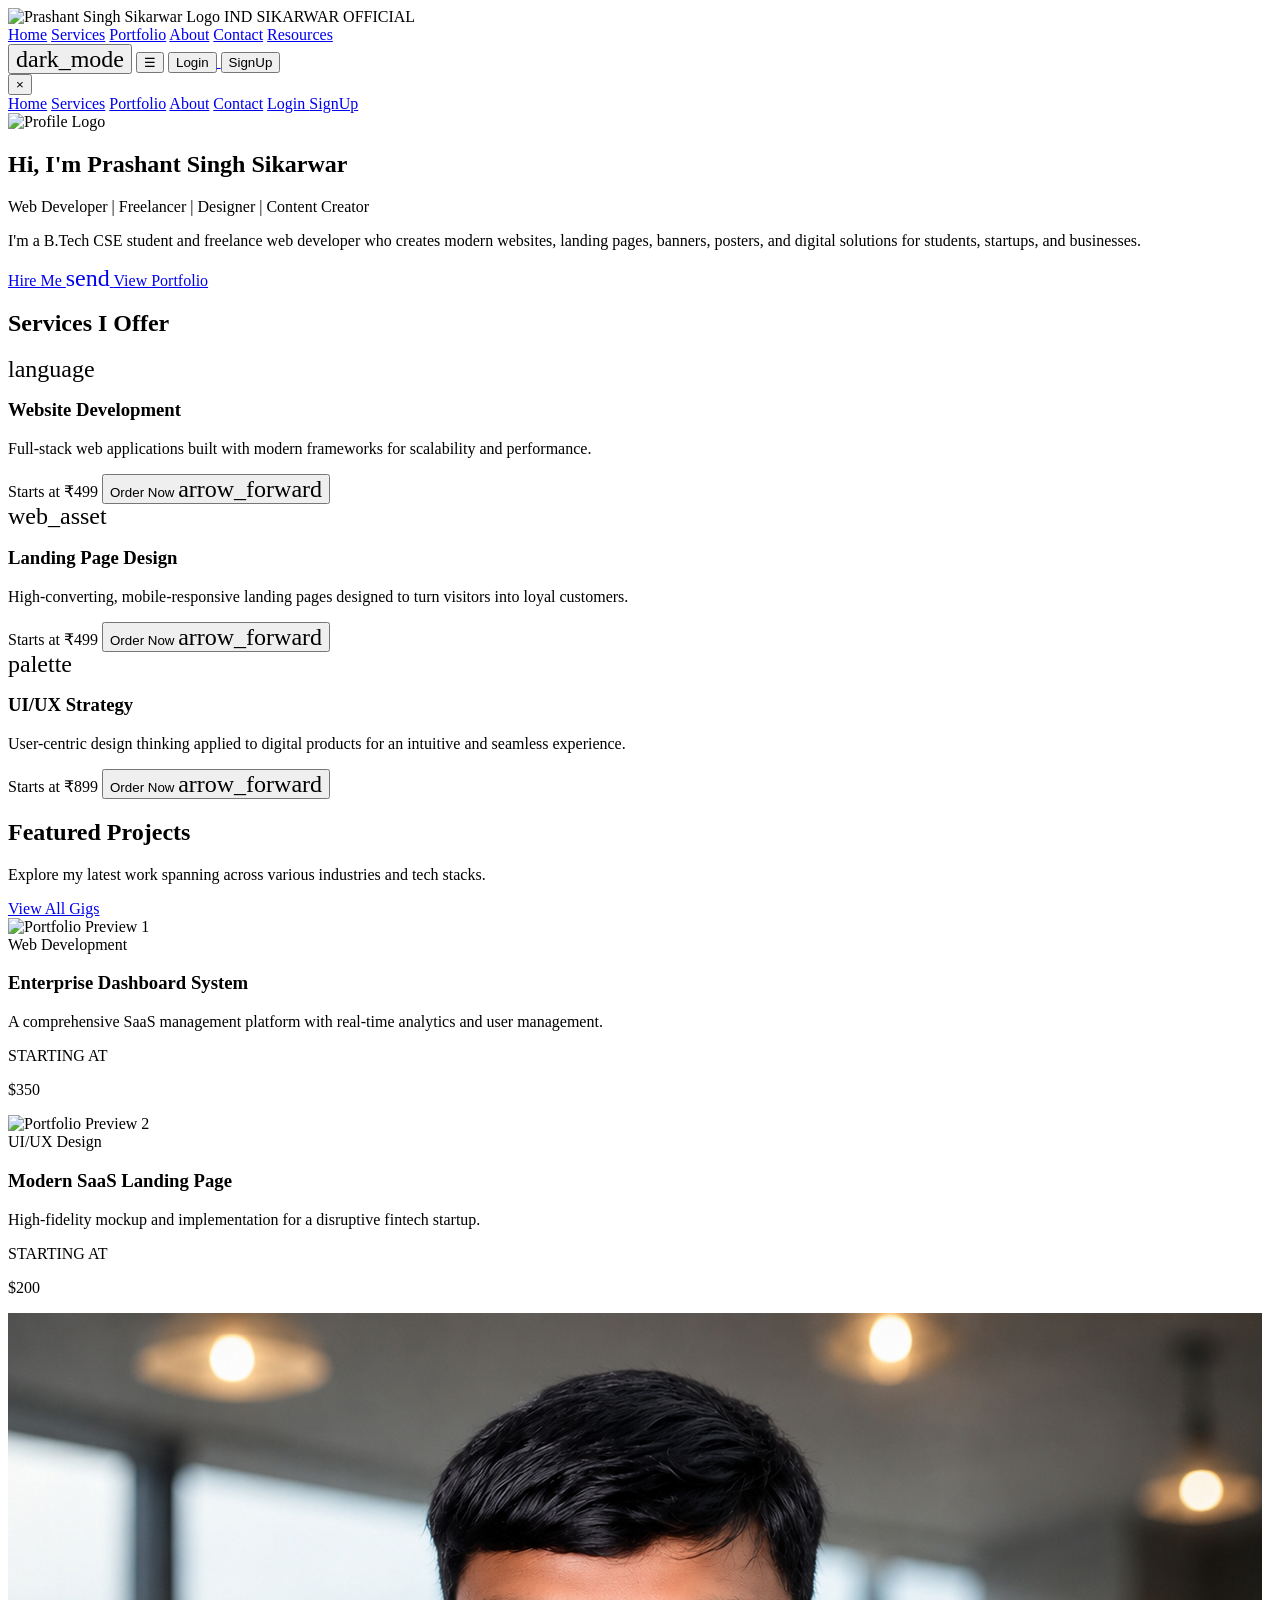
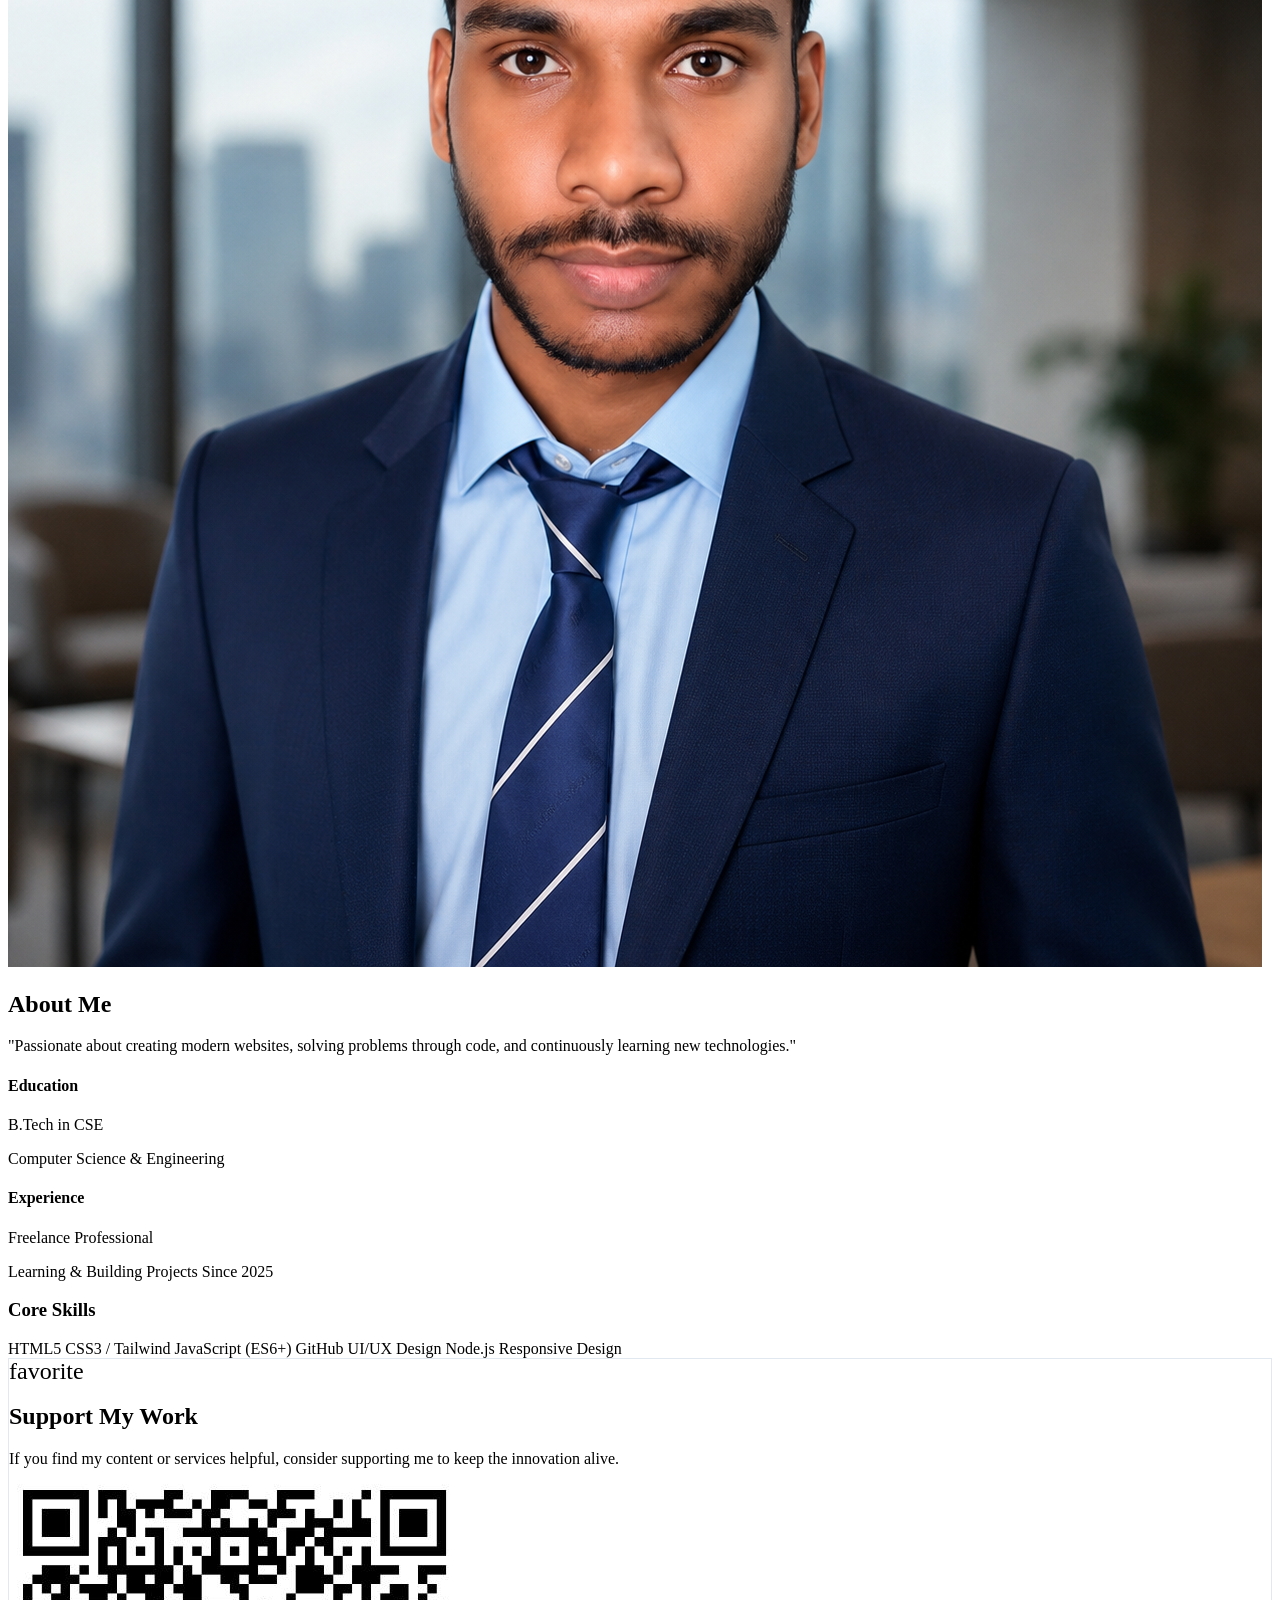
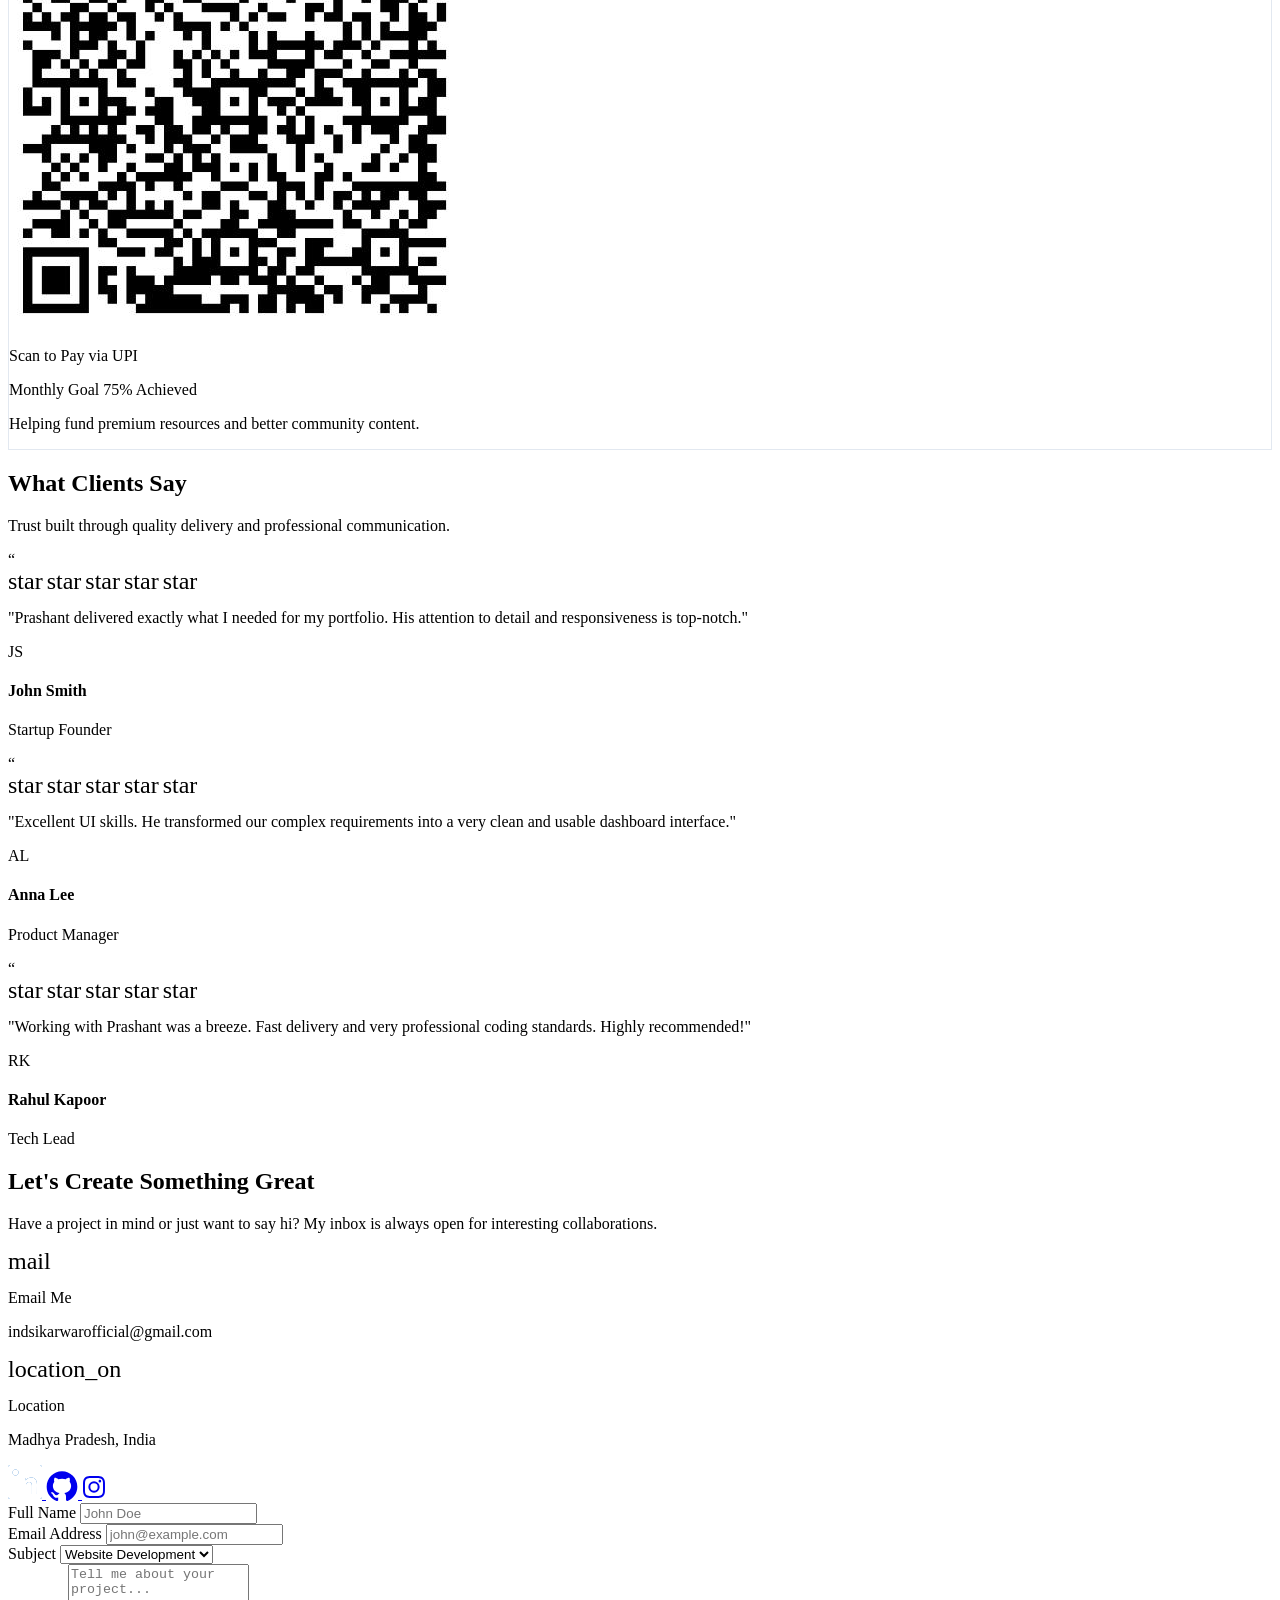
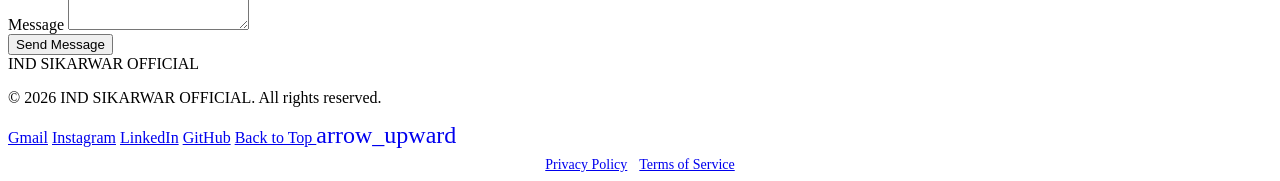
==== commit 1a6073ca: "Refactor terms section and improve mobile menu" ====
--- a/index.html
+++ b/index.html
@@ -113,16 +113,15 @@
             font-variation-settings: 'FILL' 0, 'wght' 400, 'GRAD' 0, 'opsz' 24;
         }
         .terms {
-            position: absolute;
-            /* bottom: 16px; */
-            right: 16px;
-            /* font-size: 12px; */
-            /* margin-right: 16px; */
-            margin-top: 40px;
+            display: flex;
+            gap: 12px;
+            flex-wrap: wrap;
+            justify-content: center;
+            margin-top: 10px;
         }
+
         .terms a {
-            font-size: 12px;
-            margin-left: 8px;
+            font-size: 14px;
             text-decoration: underline;
         }
     </style>
@@ -131,10 +130,12 @@
 <body class="bg-background text-on-background font-body-md selection:bg-primary-container selection:text-on-primary-container">
 <!-- TopNavBar -->
 <header class="fixed top-0 w-full z-50 bg-inverse-surface/80 backdrop-blur-md border-b border-white/10 shadow-md">
+
+</div>
 <nav class="flex justify-between items-center px-8 py-4 max-w-container-max mx-auto">
 <div class="flex items-center gap-3">
 <img alt="Prashant Singh Sikarwar Logo" class="w-10 h-10 rounded-full" src="https://lh3.googleusercontent.com/aida-public/[base64]">
-<span class="font-display-lg-mobile text-[24px] font-bold text-primary-fixed">IND SIKARWAR OFFICIAL</span>
+<span class="hidden md:block text-[24px] font-bold text-primary-fixed">IND SIKARWAR OFFICIAL</span>
 </div>
 <div class="hidden md:flex gap-8 items-center">
 <a class="text-primary-fixed-dim border-b-2 border-secondary font-bold pb-1 font-body-md text-body-md" href="#home">Home</a>
@@ -150,13 +151,53 @@
 dark_mode
 <!-- <span class="material-symbols-outlined text-primary-fixed-dim cursor-pointer hover:bg-white/5 p-2 rounded-full transition-all">dark_mode</span> -->
 </button>
+<button id="menuBtn"
+class="text-3xl text-primary-fixed md:hidden">
+☰
+</button>
 
 <a href="login_resource_center/code.html">
-    <button class="bg-primary-container text-on-primary-container px-6 py-2 rounded-lg font-bold active:scale-95 transition-transform">Login</button>
+    <button class="bg-primary-container text-on-primary-container px-6 py-2 rounded-lg font-bold active:scale-95 transition-transform hidden md:block">Login</button>
+</a>
+<a href="sign_up_resource_center/code.html">
+    <button class="bg-primary-container text-on-primary-container px-6 py-2 rounded-lg font-bold active:scale-95 transition-transform hidden md:block">SignUp</button>
 </a>
 </div>
 </nav>
 </header>
+<div id="mobileMenu" class="fixed inset-0 bg-white z-50 hidden">
+
+    <!-- Close Button -->
+    <div class="flex justify-end p-4">
+        <button id="closeBtn" class="text-4xl">
+            ×
+        </button>
+    </div>
+
+    <!-- Menu Links -->
+    <div class="flex flex-col px-8">
+
+        <a href="#home" class="py-4 border-b">Home</a>
+
+        <a href="#services" class="py-4 border-b">Services</a>
+
+        <a href="#portfolio" class="py-4 border-b">Portfolio</a>
+
+        <a href="#about" class="py-4 border-b">About</a>
+
+        <a href="#contact" class="py-4 border-b">Contact</a>
+
+        <a href="login_resource_center/code.html" class="py-4 border-b">
+            Login
+        </a>
+
+        <a href="sign_up_resource_center/code.html" class="py-4 border-b">
+            SignUp
+        </a>
+
+    </div>
+
+</div>
 <main>
 <!-- Hero Section -->
 <section class="relative pt-32 pb-xl overflow-hidden px-gutter" id="home">
@@ -510,10 +551,10 @@
 <a class="text-surface-variant hover:text-secondary-fixed transition-colors font-body-md text-body-md" href="https://www.linkedin.com/in/prashant-singh-sikarwar-1aa731371/">LinkedIn</a>
 <a class="text-surface-variant hover:text-secondary-fixed transition-colors font-body-md text-body-md" href="https://github.com/sikarwarbhai94">GitHub</a>
 <a class="text-secondary-container font-body-md text-body-md hover:-translate-y-1 transition-transform inline-flex items-center gap-1" href="#home">Back to Top <span class="material-symbols-outlined text-sm">arrow_upward</span></a>
+</div>
 <div class="terms">
 <a class="text-surface-variant hover:text-secondary-fixed transition-colors font-body-md text-body-md" href="Privacy Policy\privacy.html">Privacy Policy</a>
 <a class="text-surface-variant hover:text-secondary-fixed transition-colors font-body-md text-body-md" href="Privacy Policy\terms.html">Terms of Service</a>
-</div>
 </div>
 </div>
 </footer>
@@ -557,5 +598,46 @@
         });
 </script>
 
-
-</body></html>+<!-- <script>
+document.addEventListener("DOMContentLoaded", () => {
+
+    const menuBtn = document.getElementById("menuBtn");
+    const closeBtn = document.getElementById("closeBtn");
+    const mobileMenu = document.getElementById("mobileMenu");
+
+    menuBtn.addEventListener("click", () => {
+        mobileMenu.classList.remove("hidden");
+    });
+
+    closeBtn.addEventListener("click", () => {
+        mobileMenu.classList.add("hidden");
+    });
+
+});
+</script> -->
+<script>
+document.addEventListener("DOMContentLoaded", () => {
+
+    const menuBtn = document.getElementById("menuBtn");
+    const closeBtn = document.getElementById("closeBtn");
+    const mobileMenu = document.getElementById("mobileMenu");
+
+    menuBtn.addEventListener("click", () => {
+        mobileMenu.classList.remove("hidden");
+    });
+
+    closeBtn.addEventListener("click", () => {
+        mobileMenu.classList.add("hidden");
+    });
+
+    // Auto close menu when any link is clicked
+    document.querySelectorAll("#mobileMenu a").forEach(link => {
+        link.addEventListener("click", () => {
+            mobileMenu.classList.add("hidden");
+        });
+    });
+
+});
+</script>
+
+</body></html>
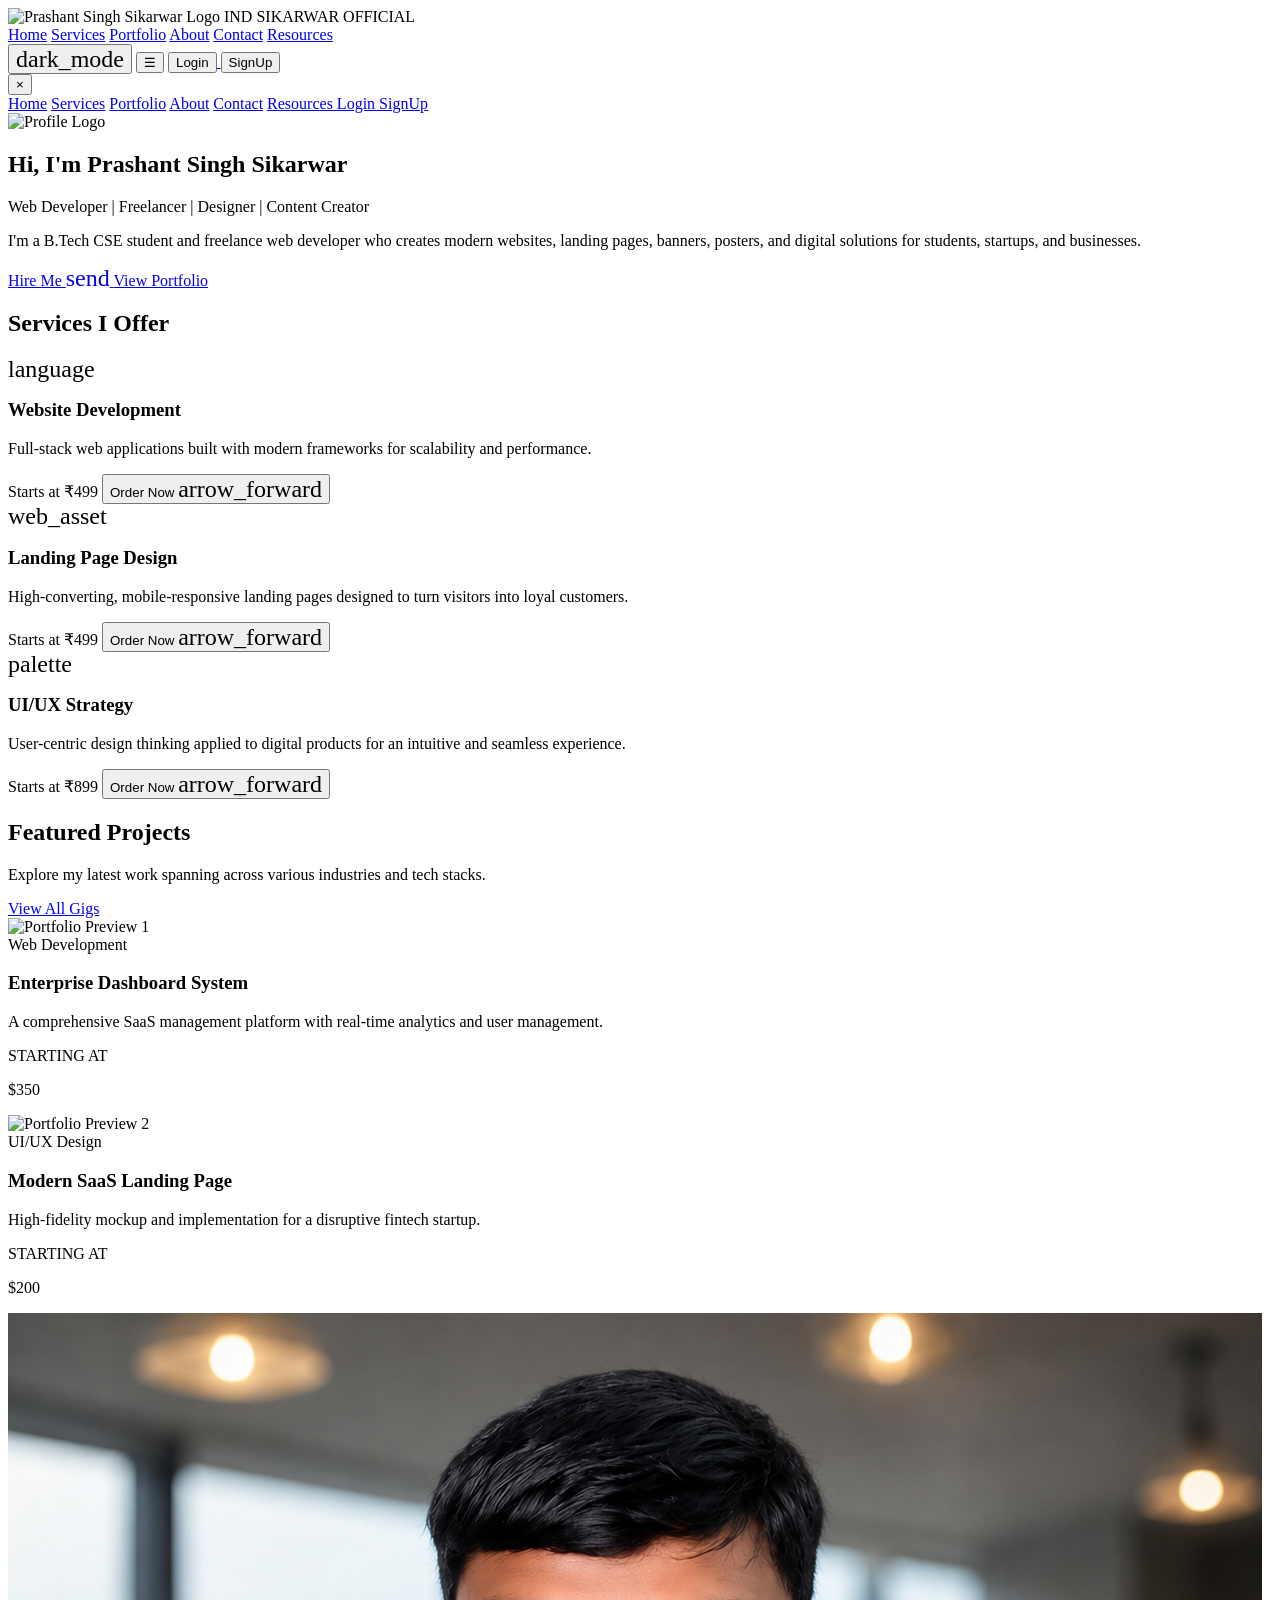
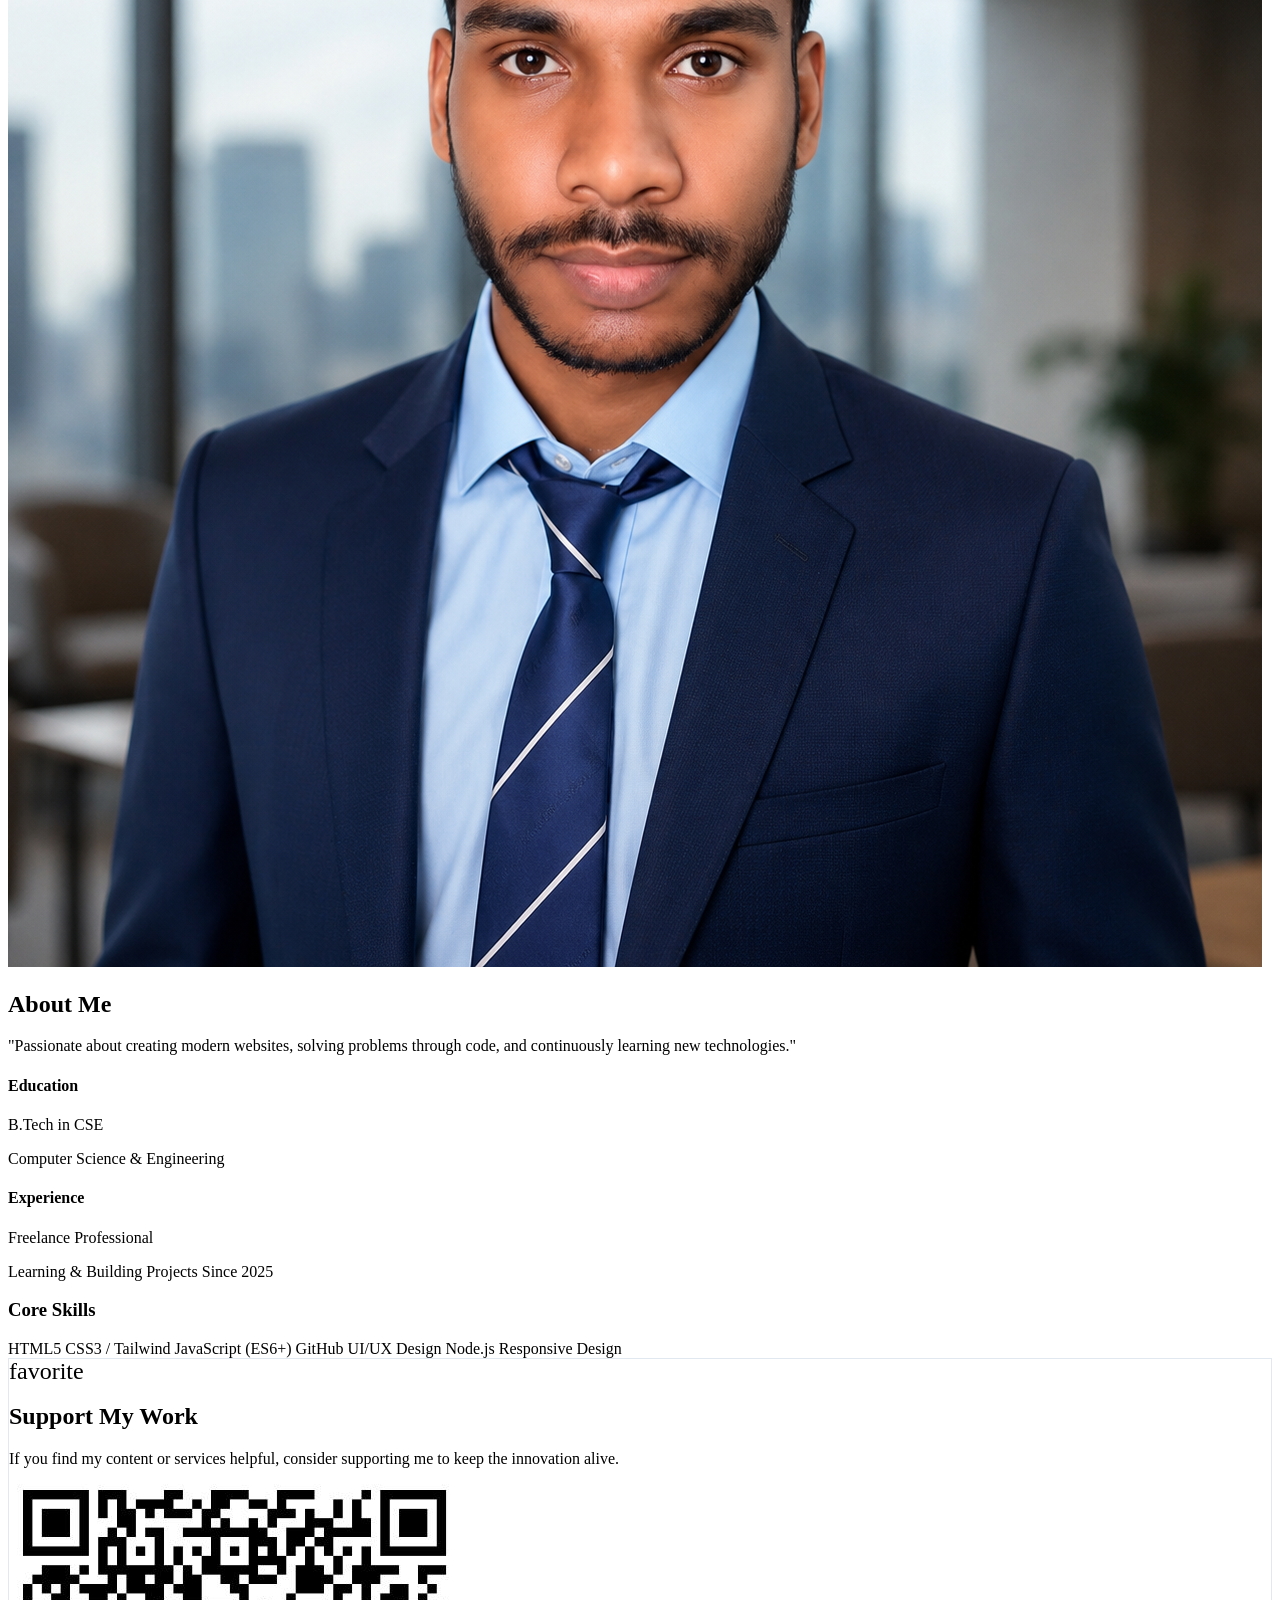
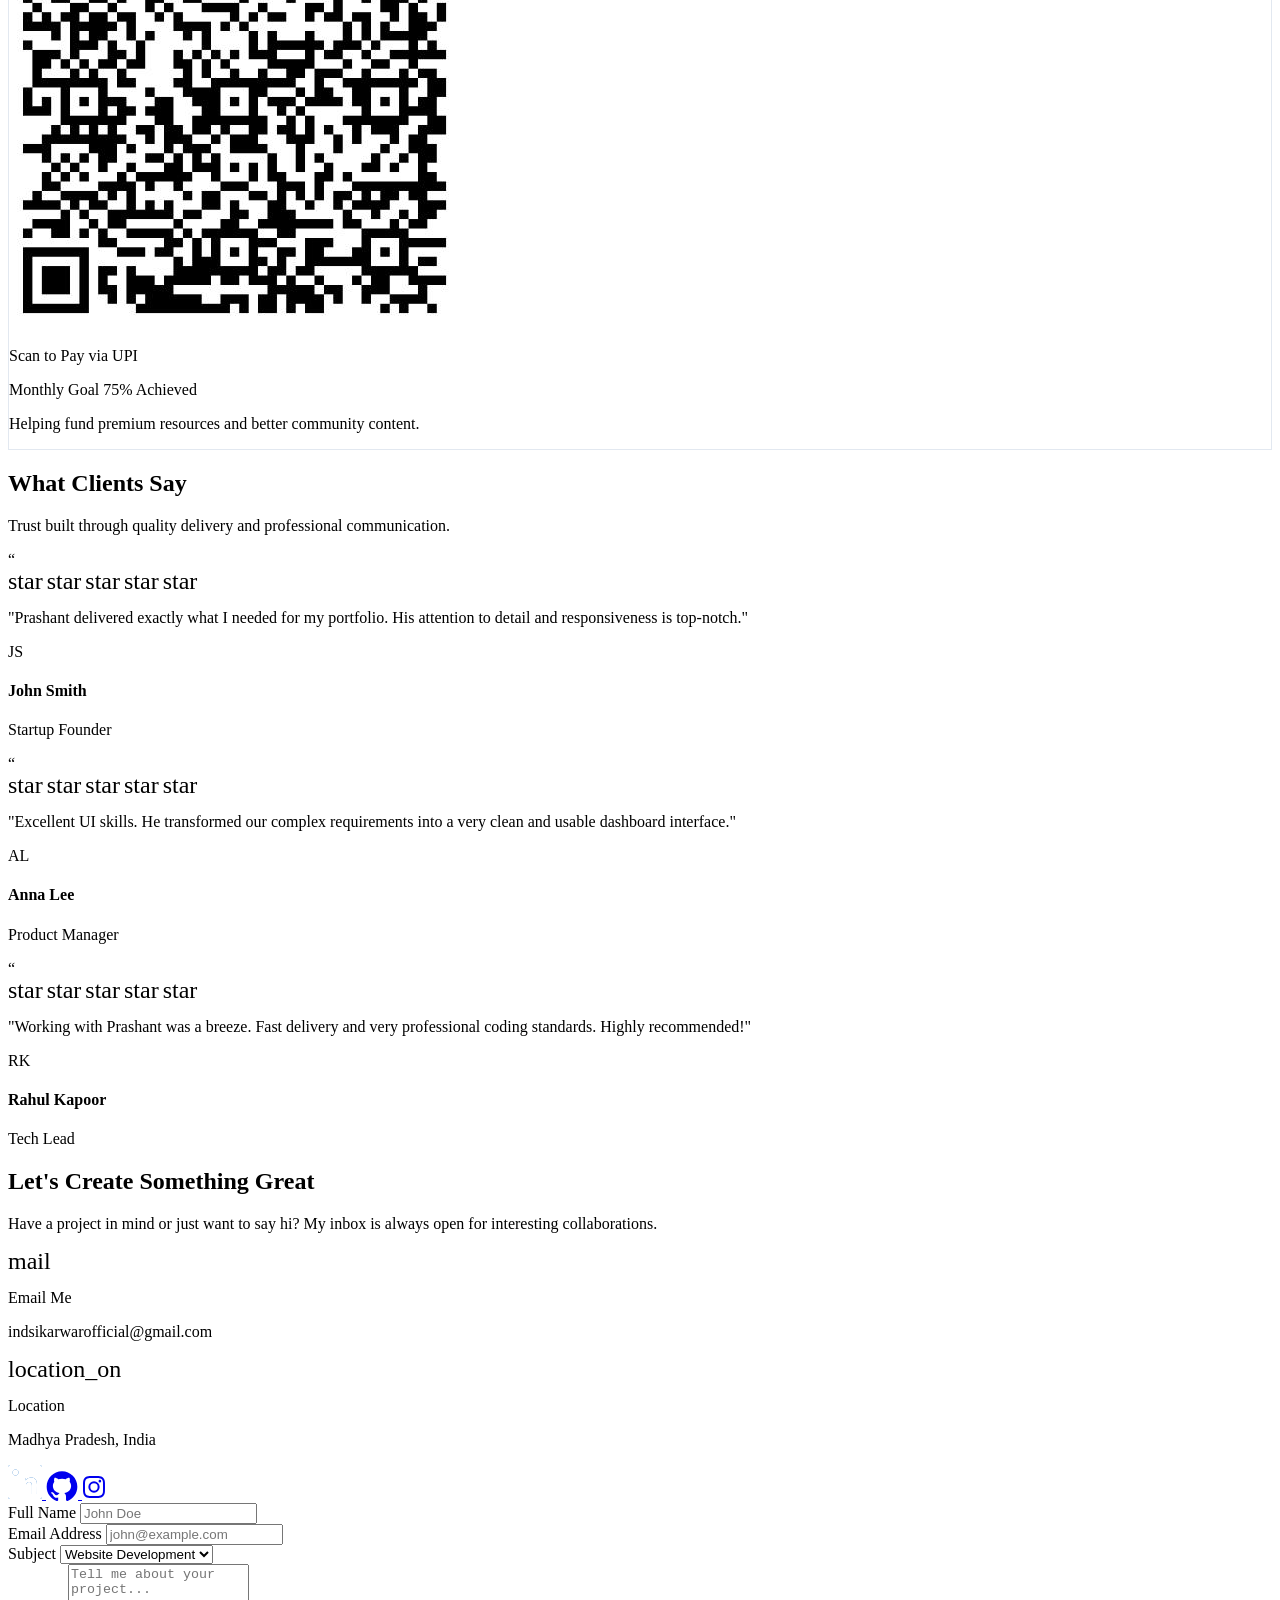
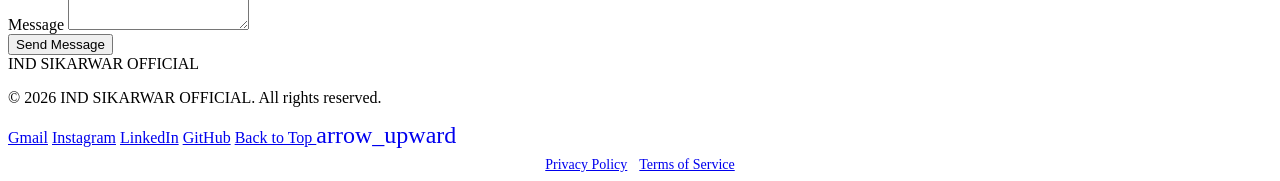
==== commit 46186c39: "Add Resources link to navigation in index.html" ====
--- a/index.html
+++ b/index.html
@@ -187,6 +187,10 @@
 
         <a href="#contact" class="py-4 border-b">Contact</a>
 
+        <a href="resources_downloads/code.html" class="py-4 border-b">
+            Resources
+        </a>    
+
         <a href="login_resource_center/code.html" class="py-4 border-b">
             Login
         </a>
